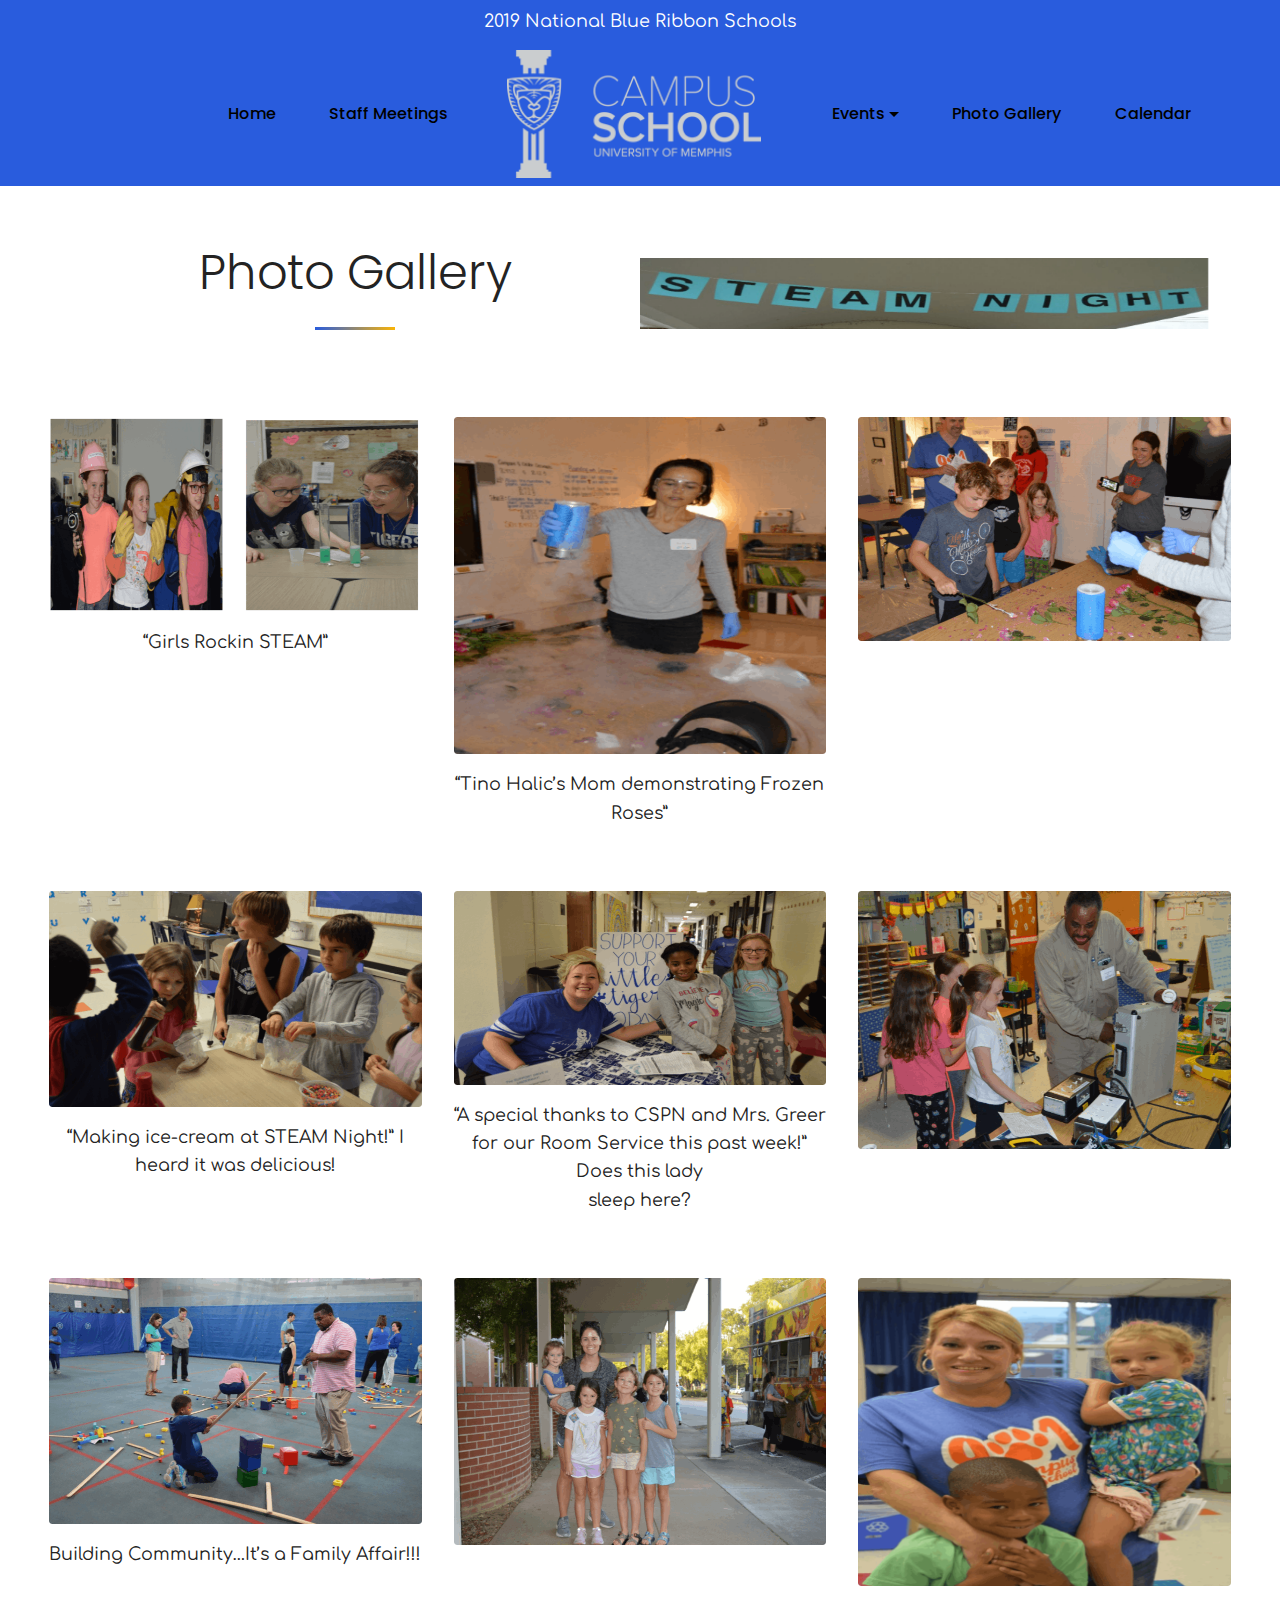
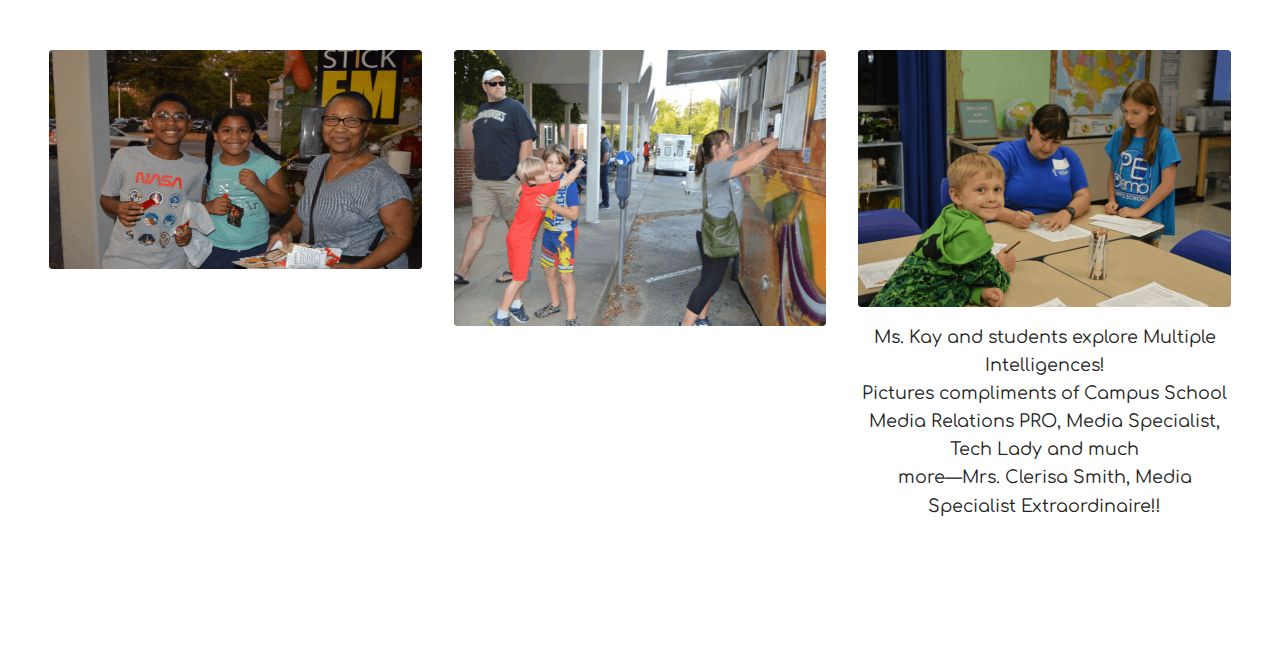
==== CampusSchoolPhotos.html @ d89dff3d "create github pages" ====
<!DOCTYPE html>
<html>
<head>
  
  <meta charset="UTF-8">
  <meta http-equiv="X-UA-Compatible" content="IE=edge">
  
  <meta name="viewport" content="width=device-width, initial-scale=1, minimum-scale=1">
  <link rel="shortcut icon" href="assets/images/campuslogo3-250x126.png" type="image/x-icon">
  <meta name="description" content="">
  
  <title>CampusSchool Photo Gallery</title>
  <link rel="stylesheet" href="assets/bootstrap/css/bootstrap.min.css">
  <link rel="stylesheet" href="assets/bootstrap/css/bootstrap-grid.min.css">
  <link rel="stylesheet" href="assets/bootstrap/css/bootstrap-reboot.min.css">
  <link rel="stylesheet" href="assets/dropdown/css/style.css">
  <link rel="stylesheet" href="assets/theme/css/style.css">
  <link rel="stylesheet" href="assets/formoid/recaptcha.css">
  <link rel="stylesheet" href="assets/mobirise/css/mbr-additional.css" type="text/css">
  
  
  

</head>
<body>
  <section class="menu popup-btn-cards cid-rDCFgI2WY5" once="menu" id="menu2-u">

    
    

    <nav class="navbar navbar-dropdown navbar-fixed-top navbar-expand-lg">
        <div class="mbr-overlay" style="opacity: 1;"></div>

      <a class="full-link" href="https://www.memphis.edu/campusschool/">
        <div class="menu-top card-wrapper mbr-fonts-style mbr-white display-7">2019 National Blue Ribbon Schools</div>
      </a>
      <div class="collapse navbar-collapse" id="navbarSupportedContent">
            
        <div class="left-menu">
          <ul class="navbar-nav nav-dropdown" data-app-modern-menu="true"><li class="nav-item">
                  <a class="nav-link link text-black display-4" href="#">
                      Home</a>
              </li>
              <li class="nav-item">
                  <a class="nav-link link text-black display-4" href="#">Staff Meetings</a>
              </li></ul>
        </div>

        <div class="brand-container">
          <div class="navbar-brand">
              <span class="navbar-logo">
                  <a href="#">
                      <img src="assets/images/campuslogo3-250x126.png" alt="" title="" style="height: 8rem;">
                  </a>
              </span>
              
          </div>
        </div>

        <div class="right-menu">
          <ul class="navbar-nav nav-dropdown" data-app-modern-menu="true"><li class="nav-item dropdown">
                <a class="nav-link link text-black dropdown-toggle display-4" href="https://www.memphis.edu/campusschool/events/index.php" target="_blank" data-toggle="dropdown-submenu" aria-expanded="false">
                    Events</a><div class="dropdown-menu"><a class="text-black dropdown-item display-4" href="index.html#timeline1-n" target="_blank">Special Guests</a><a class="text-black dropdown-item display-4" href="index.html#timeline1-n" target="_blank">Upcoming Events</a><a class="text-black dropdown-item display-4" href="https://www.memphis.edu/campusschool/events/index.php" target="_blank">Campus School Events</a></div>
            </li><li class="nav-item"><a class="nav-link link text-black display-4" href="page1.html" target="_blank" aria-expanded="false">
                    Photo Gallery</a></li>
            <li class="nav-item">
                <a class="nav-link link text-black display-4" href="https://www.memphis.edu/campusschool/pdfs/19-20academiccalendar.pdf" target="_blank">
                    Calendar</a>
            </li></ul>
        </div>
      </div>

          <button class="navbar-toggler" type="button" data-toggle="collapse" data-target="#navbarSupportedContent" aria-controls="navbarNavAltMarkup" aria-expanded="false" aria-label="Toggle navigation">
            <div class="hamburger">
                <span></span>
                <span></span>
                <span></span>
                <span></span>
            </div>
          </button>
    </nav>
</section>

<section class="mbr-section article content1 cid-rDDawKAlnH" id="content1-v">
    
     

    <div class="container">
        <div class="media-container-row">
            <div class="mbr-text col-12 col-md-8 col-lg-10 mbr-fonts-style display-7">
                <div><br></div>
            </div>
        </div>
    </div>
</section>

<section class="features2 cid-rDDbebXA8a" id="features2-z">

    

    
    <div class="container">
        <div class="row main align-items-center">
            <div class="col-md-6 image-element align-self-center">
                <div class="img-wrap" style="width: 100%; height: 100%;">
                    <img src="assets/images/steam1-765x95.png" alt="" title="">
                </div>
            </div>
            <div class="col-md-6 text-element">
                <div class="text-content">
                    <h2 class="mbr-title pt-2 mbr-fonts-style align-center display-2">
                        Photo Gallery</h2>
                    <div class="underline align-center">
                         <div class="line"></div>
                    </div>
                    <div class="mbr-section-text">
                        
                    </div>
                    
                </div>
            </div>
        </div>
    </div>          
</section>

<section class="mbr-section features13 cid-rDDaBQfXOW" id="features13-w">

    

    

    <div class="container-fluid">
        <div class="row">
            
            <div class="card px-3 py-4 col-12 col-md-6 col-lg-4">
                <div class="card-wrapper">
                    <div class="card-img">
                        <img src="assets/images/campus7-694x363.png" alt="" title="">
                    </div>
                    <div class="card-box">
                        <p class="mbr-text mbr-fonts-style align-center display-7">
                            “Girls Rockin STEAM”
                        </p>
                        
                    </div>
                </div>
            </div>

            <div class="card px-3 py-4 col-12 col-md-6 col-lg-4">
                <div class="card-wrapper">
                    <div class="card-img">
                        <img src="assets/images/campus2-401x363.png" alt="" title="">
                    </div>
                    <div class="card-box">
                        <p class="mbr-text mbr-fonts-style align-center display-7">
                            “Tino Halic’s Mom demonstrating Frozen Roses”
                        </p>
                        
                    </div>
                </div>
            </div>

            <div class="card px-3 py-4 col-12 col-md-6 col-lg-4">
                <div class="card-wrapper">
                    <div class="card-img">
                        <img src="assets/images/campus3-694x416.png" alt="" title="">
                    </div>
                    <div class="card-box">
                        <p class="mbr-text mbr-fonts-style align-center display-7"></p>
                        
                    </div>
                </div>
            </div>

            <div class="card px-3 py-4 col-12 col-md-6 col-lg-4">
                <div class="card-wrapper">
                    <div class="card-img">
                        <img src="assets/images/campus4-694x402.png" alt="" title="">
                    </div>
                    <div class="card-box">
                        <p class="mbr-text mbr-fonts-style align-center display-7">
                            “Making ice-cream at STEAM Night!” I heard it was delicious!

                        </p>
                        
                    </div>
                </div>
            </div>

            <div class="card px-3 py-4 col-12 col-md-6 col-lg-4">
                <div class="card-wrapper">
                    <div class="card-img">
                        <img src="assets/images/campus5-694x362.png" alt="" title="">
                    </div>
                    <div class="card-box">
                        <p class="mbr-text mbr-fonts-style align-center display-7">“A special thanks to CSPN and Mrs. Greer for our Room Service this past week!” Does this lady
<br>sleep here?</p>
                        
                    </div>
                </div>
            </div>

            <div class="card px-3 py-4 col-12 col-md-6 col-lg-4">
                <div class="card-wrapper">
                    <div class="card-img">
                        <img src="assets/images/campus6-627x434.png" alt="" title="">
                    </div>
                    <div class="card-box">
                        <p class="mbr-text mbr-fonts-style align-center display-7"></p>
                        
                    </div>
                </div>
            </div>
        </div>
    </div>
</section>

<section class="mbr-section features13 cid-rDDbTmwikV" id="features13-10">

    

    

    <div class="container-fluid">
        <div class="row">
            
            <div class="card px-3 py-4 col-12 col-md-6 col-lg-4">
                <div class="card-wrapper">
                    <div class="card-img">
                        <img src="assets/images/campus8-740x489.png" alt="" title="">
                    </div>
                    <div class="card-box">
                        <p class="mbr-text mbr-fonts-style align-center display-7">
                            Building Community…It’s a Family Affair!!!
                        </p>
                        
                    </div>
                </div>
            </div>

            <div class="card px-3 py-4 col-12 col-md-6 col-lg-4">
                <div class="card-wrapper">
                    <div class="card-img">
                        <img src="assets/images/campus9-708x508.png" alt="" title="">
                    </div>
                    <div class="card-box">
                        <p class="mbr-text mbr-fonts-style align-center display-7"></p>
                        
                    </div>
                </div>
            </div>

            <div class="card px-3 py-4 col-12 col-md-6 col-lg-4">
                <div class="card-wrapper">
                    <div class="card-img">
                        <img src="assets/images/campus10-752x622.png" alt="" title="">
                    </div>
                    <div class="card-box">
                        <p class="mbr-text mbr-fonts-style align-center display-7"></p>
                        
                    </div>
                </div>
            </div>

            <div class="card px-3 py-4 col-12 col-md-6 col-lg-4">
                <div class="card-wrapper">
                    <div class="card-img">
                        <img src="assets/images/campus11-738x433.png" alt="" title="">
                    </div>
                    <div class="card-box">
                        <p class="mbr-text mbr-fonts-style align-center display-7"></p>
                        
                    </div>
                </div>
            </div>

            <div class="card px-3 py-4 col-12 col-md-6 col-lg-4">
                <div class="card-wrapper">
                    <div class="card-img">
                        <img src="assets/images/campus12-600x444.png" alt="" title="">
                    </div>
                    <div class="card-box">
                        <p class="mbr-text mbr-fonts-style align-center display-7"></p>
                        
                    </div>
                </div>
            </div>

            <div class="card px-3 py-4 col-12 col-md-6 col-lg-4">
                <div class="card-wrapper">
                    <div class="card-img">
                        <img src="assets/images/campus13-724x499.png" alt="" title="">
                    </div>
                    <div class="card-box">
                        <p class="mbr-text mbr-fonts-style align-center display-7">Ms. Kay and students explore Multiple Intelligences!
<br>Pictures compliments of Campus School Media Relations PRO, Media Specialist, Tech Lady and much
<br>more—Mrs. Clerisa Smith, Media Specialist Extraordinaire!!</p>
                        
                    </div>
                </div>
            </div>
        </div>
    </div>
</section>

<section once="footers" class="cid-rDDduerZPr mbr-reveal" id="footer1-12">

    

    

    <div class="container">
        <div class="media-container-row align-center justify-content-center align-items-center">
            <div class="section-text m-2">
                <p class="mbr-text mbr-black mb-0 mbr-fonts-style display-7">© Copyright 2019 Campus School - All Rights Reserved</p>
            </div>
            
        </div>
    </div>
</section>


  <script src="assets/web/assets/jquery/jquery.min.js"></script>
  <script src="assets/popper/popper.min.js"></script>
  <script src="assets/bootstrap/js/bootstrap.min.js"></script>
  <script src="assets/smoothscroll/smooth-scroll.js"></script>
  <script src="assets/dropdown/js/nav-dropdown.js"></script>
  <script src="assets/dropdown/js/navbar-dropdown.js"></script>
  <script src="assets/touchswipe/jquery.touch-swipe.min.js"></script>
  <script src="assets/theme/js/script.js"></script>
  <script src="assets/formoid/formoid.min.js"></script>
  
  

</body>
</html>
---- assets/dropdown/css/style.css ----
.navbar-dropdown {
  left: 0;
  padding: 0;
  position: absolute;
  right: 0;
  top: 0;
  transition: all 0.45s ease;
  z-index: 1030;
  background: #282828; }
  .navbar-dropdown .navbar-logo {
    margin-right: 0.8rem;
    transition: margin 0.3s ease-in-out;
    vertical-align: middle; }
    .navbar-dropdown .navbar-logo img {
      height: 3.125rem;
      transition: all 0.3s ease-in-out; }
    .navbar-dropdown .navbar-logo.mbr-iconfont {
      font-size: 3.125rem;
      line-height: 3.125rem; }
  .navbar-dropdown .navbar-caption {
    font-weight: 700;
    white-space: normal;
    vertical-align: -4px;
    line-height: 3.125rem !important; }
    .navbar-dropdown .navbar-caption, .navbar-dropdown .navbar-caption:hover {
      color: inherit;
      text-decoration: none; }
  .navbar-dropdown .mbr-iconfont + .navbar-caption {
    vertical-align: -1px; }
  .navbar-dropdown.navbar-fixed-top {
    position: fixed; }
  .navbar-dropdown .navbar-brand span {
    vertical-align: -4px; }
  .navbar-dropdown.bg-color.transparent {
    background: none; }
  .navbar-dropdown.navbar-short .navbar-brand {
    padding: 0.625rem 0; }
    .navbar-dropdown.navbar-short .navbar-brand span {
      vertical-align: -1px; }
  .navbar-dropdown.navbar-short .navbar-caption {
    line-height: 2.375rem !important;
    vertical-align: -2px; }
  .navbar-dropdown.navbar-short .navbar-logo {
    margin-right: 0.5rem; }
    .navbar-dropdown.navbar-short .navbar-logo img {
      height: 2.375rem; }
    .navbar-dropdown.navbar-short .navbar-logo.mbr-iconfont {
      font-size: 2.375rem;
      line-height: 2.375rem; }
  .navbar-dropdown.navbar-short .mbr-table-cell {
    height: 3.625rem; }
  .navbar-dropdown .navbar-close {
    left: 0.6875rem;
    position: fixed;
    top: 0.75rem;
    z-index: 1000; }
  .navbar-dropdown .hamburger-icon {
    content: "";
    display: inline-block;
    vertical-align: middle;
    width: 16px;
    -webkit-box-shadow: 0 -6px 0 1px #282828,0 0 0 1px #282828,0 6px 0 1px #282828;
    -moz-box-shadow: 0 -6px 0 1px #282828,0 0 0 1px #282828,0 6px 0 1px #282828;
    box-shadow: 0 -6px 0 1px #282828,0 0 0 1px #282828,0 6px 0 1px #282828; }

.dropdown-menu .dropdown-toggle[data-toggle="dropdown-submenu"]::after {
  border-bottom: 0.35em solid transparent;
  border-left: 0.35em solid;
  border-right: 0;
  border-top: 0.35em solid transparent;
  margin-left: 0.3rem; }

.dropdown-menu .dropdown-item:focus {
  outline: 0; }

.nav-dropdown {
  font-size: 0.75rem;
  font-weight: 500;
  height: auto !important; }
  .nav-dropdown .nav-btn {
    padding-left: 1rem; }
  .nav-dropdown .link {
    margin: .667em 1.667em;
    font-weight: 500;
    padding: 0;
    transition: color .2s ease-in-out; }
    .nav-dropdown .link.dropdown-toggle {
      margin-right: 2.583em; }
      .nav-dropdown .link.dropdown-toggle::after {
        margin-left: .25rem;
        border-top: 0.35em solid;
        border-right: 0.35em solid transparent;
        border-left: 0.35em solid transparent;
        border-bottom: 0; }
      .nav-dropdown .link.dropdown-toggle[aria-expanded="true"] {
        margin: 0;
        padding: 0.667em 3.263em  0.667em 1.667em; }
  .nav-dropdown .link::after,
  .nav-dropdown .dropdown-item::after {
    color: inherit; }
  .nav-dropdown .btn {
    font-size: 0.75rem;
    font-weight: 700;
    letter-spacing: 0;
    margin-bottom: 0;
    padding-left: 1.25rem;
    padding-right: 1.25rem; }
  .nav-dropdown .dropdown-menu {
    border-radius: 0;
    border: 0;
    left: 0;
    margin: 0;
    padding-bottom: 1.25rem;
    padding-top: 1.25rem;
    position: relative; }
  .nav-dropdown .dropdown-submenu {
    margin-left: 0.125rem;
    top: 0; }
  .nav-dropdown .dropdown-item {
    font-size: 0.8125rem;
    font-weight: 500;
    line-height: 2;
    padding: 0.3846em 4.615em 0.3846em 1.5385em;
    position: relative;
    transition: color .2s ease-in-out, background-color .2s ease-in-out; }
    .nav-dropdown .dropdown-item::after {
      margin-top: -0.3077em;
      position: absolute;
      right: 1.1538em;
      top: 50%; }
    .nav-dropdown .dropdown-item:focus, .nav-dropdown .dropdown-item:hover {
      background: none; }

@media (max-width: 767px) {
  .nav-dropdown.navbar-toggleable-sm {
    bottom: 0;
    display: none;
    left: 0;
    overflow-x: hidden;
    position: fixed;
    top: 0;
    transform: translateX(-100%);
    -ms-transform: translateX(-100%);
    -webkit-transform: translateX(-100%);
    width: 18.75rem;
    z-index: 999; } }
.nav-dropdown.navbar-toggleable-xl {
  bottom: 0;
  display: none;
  left: 0;
  overflow-x: hidden;
  position: fixed;
  top: 0;
  transform: translateX(-100%);
  -ms-transform: translateX(-100%);
  -webkit-transform: translateX(-100%);
  width: 18.75rem;
  z-index: 999; }

.nav-dropdown-sm {
  display: block !important;
  overflow-x: hidden;
  overflow: auto;
  padding-top: 3.875rem; }
  .nav-dropdown-sm::after {
    content: "";
    display: block;
    height: 3rem;
    width: 100%; }
  .nav-dropdown-sm.collapse.in ~ .navbar-close {
    display: block !important; }
  .nav-dropdown-sm.collapsing, .nav-dropdown-sm.collapse.in {
    transform: translateX(0);
    -ms-transform: translateX(0);
    -webkit-transform: translateX(0);
    transition: all 0.25s ease-out;
    -webkit-transition: all 0.25s ease-out;
    background: #282828; }
  .nav-dropdown-sm.collapsing[aria-expanded="false"] {
    transform: translateX(-100%);
    -ms-transform: translateX(-100%);
    -webkit-transform: translateX(-100%); }
  .nav-dropdown-sm .nav-item {
    display: block;
    margin-left: 0 !important;
    padding-left: 0; }
  .nav-dropdown-sm .link,
  .nav-dropdown-sm .dropdown-item {
    border-top: 1px dotted rgba(255, 255, 255, 0.1);
    font-size: 0.8125rem;
    line-height: 1.6;
    margin: 0 !important;
    padding: 0.875rem 2.4rem 0.875rem 1.5625rem !important;
    position: relative;
    white-space: normal; }
    .nav-dropdown-sm .link:focus, .nav-dropdown-sm .link:hover,
    .nav-dropdown-sm .dropdown-item:focus,
    .nav-dropdown-sm .dropdown-item:hover {
      background: rgba(0, 0, 0, 0.2) !important;
      color: #c0a375; }
  .nav-dropdown-sm .nav-btn {
    position: relative;
    padding: 1.5625rem 1.5625rem 0 1.5625rem; }
    .nav-dropdown-sm .nav-btn::before {
      border-top: 1px dotted rgba(255, 255, 255, 0.1);
      content: "";
      left: 0;
      position: absolute;
      top: 0;
      width: 100%; }
    .nav-dropdown-sm .nav-btn + .nav-btn {
      padding-top: 0.625rem; }
      .nav-dropdown-sm .nav-btn + .nav-btn::before {
        display: none; }
  .nav-dropdown-sm .btn {
    padding: 0.625rem 0; }
  .nav-dropdown-sm .dropdown-toggle[data-toggle="dropdown-submenu"]::after {
    margin-left: .25rem;
    border-top: 0.35em solid;
    border-right: 0.35em solid transparent;
    border-left: 0.35em solid transparent;
    border-bottom: 0; }
  .nav-dropdown-sm .dropdown-toggle[data-toggle="dropdown-submenu"][aria-expanded="true"]::after {
    border-top: 0;
    border-right: 0.35em solid transparent;
    border-left: 0.35em solid transparent;
    border-bottom: 0.35em solid; }
  .nav-dropdown-sm .dropdown-menu {
    margin: 0;
    padding: 0;
    position: relative;
    top: 0;
    left: 0;
    width: 100%;
    border: 0;
    float: none;
    border-radius: 0;
    background: none; }
  .nav-dropdown-sm .dropdown-submenu {
    left: 100%;
    margin-left: 0.125rem;
    margin-top: -1.25rem;
    top: 0; }

.navbar-toggleable-sm .nav-dropdown .dropdown-menu {
  position: absolute; }

.navbar-toggleable-sm .nav-dropdown .dropdown-submenu {
  left: 100%;
  margin-left: 0.125rem;
  margin-top: -1.25rem;
  top: 0; }

.navbar-toggleable-sm.opened .nav-dropdown .dropdown-menu {
  position: relative; }

.navbar-toggleable-sm.opened .nav-dropdown .dropdown-submenu {
  left: 0;
  margin-left: 00rem;
  margin-top: 0rem;
  top: 0; }

.is-builder .nav-dropdown.collapsing {
  transition: none !important; }

/*# sourceMappingURL=style.css.map */
---- assets/theme/css/style.css ----
/*!
 * Mobirise v4 theme (https://mobirise.com/)
 * Copyright 2017 Mobirise
 */
section {
  background-color: #eeeeee;
}

section,
.container,
.container-fluid {
  position: relative;
  word-wrap: break-word;
}

a.mbr-iconfont:hover {
  text-decoration: none;
}

.article .lead p,
.article .lead ul,
.article .lead ol,
.article .lead pre,
.article .lead blockquote {
  margin-bottom: 0;
}

a {
  font-style: normal;
  font-weight: 400;
  cursor: pointer;
}

a, a:hover {
  text-decoration: none;
}

figure {
  margin-bottom: 0;
}

body {
  color: #232323;
}

h1,
h2,
h3,
h4,
h5,
h6,
.h1,
.h2,
.h3,
.h4,
.h5,
.h6,
.display-1,
.display-2,
.display-3,
.display-4 {
  line-height: 1;
  word-break: break-word;
  word-wrap: break-word;
}

b,
strong {
  font-weight: bold;
}

blockquote {
  padding: 10px 0 10px 20px;
  position: relative;
  border-left: 2px solid;
  border-color: #ff3366;
}

input:-webkit-autofill, input:-webkit-autofill:hover, input:-webkit-autofill:focus, input:-webkit-autofill:active {
  transition-delay: 9999s;
  transition-property: background-color, color;
}

textarea[type="hidden"] {
  display: none;
}

body {
  position: relative;
}

section {
  background-position: 50% 50%;
  background-repeat: no-repeat;
  background-size: cover;
}

section .mbr-background-video,
section .mbr-background-video-preview {
  position: absolute;
  bottom: 0;
  left: 0;
  right: 0;
  top: 0;
}

.hidden {
  visibility: hidden;
}

.mbr-z-index20 {
  z-index: 20;
}

/*! Base colors */
.mbr-white {
  color: #ffffff;
}

.mbr-black {
  color: #000000;
}

.mbr-bg-white {
  background-color: #ffffff;
}

.mbr-bg-black {
  background-color: #000000;
}

/*! Text-aligns */
.align-left {
  text-align: left;
}

.align-center {
  text-align: center;
}

.align-right {
  text-align: right;
}

@media (max-width: 767px) {
  .align-left,
  .align-center,
  .align-right,
  .mbr-section-btn,
  .mbr-section-title {
    text-align: center;
  }
}

/*! Font-weight  */
.mbr-light {
  font-weight: 300;
}

.mbr-regular {
  font-weight: 400;
}

.mbr-semibold {
  font-weight: 500;
}

.mbr-bold {
  font-weight: 700;
}

/*! Media  */
.media-size-item {
  -webkit-flex: 1 1 auto;
  -moz-flex: 1 1 auto;
  -ms-flex: 1 1 auto;
  -o-flex: 1 1 auto;
  flex: 1 1 auto;
}

.media-content {
  -webkit-flex-basis: 100%;
  flex-basis: 100%;
}

.media-container-row {
  display: -ms-flexbox;
  display: -webkit-flex;
  display: flex;
  -webkit-flex-direction: row;
  -ms-flex-direction: row;
  flex-direction: row;
  -webkit-flex-wrap: wrap;
  -ms-flex-wrap: wrap;
  flex-wrap: wrap;
  -webkit-justify-content: center;
  -ms-flex-pack: center;
  justify-content: center;
  -webkit-align-content: center;
  -ms-flex-line-pack: center;
  align-content: center;
  -webkit-align-items: start;
  -ms-flex-align: start;
  align-items: start;
}

.media-container-row .media-size-item {
  width: 400px;
}

.media-container-column {
  display: -ms-flexbox;
  display: -webkit-flex;
  display: flex;
  -webkit-flex-direction: column;
  -ms-flex-direction: column;
  flex-direction: column;
  -webkit-flex-wrap: wrap;
  -ms-flex-wrap: wrap;
  flex-wrap: wrap;
  -webkit-justify-content: center;
  -ms-flex-pack: center;
  justify-content: center;
  -webkit-align-content: center;
  -ms-flex-line-pack: center;
  align-content: center;
  -webkit-align-items: stretch;
  -ms-flex-align: stretch;
  align-items: stretch;
}

.media-container-column > * {
  width: 100%;
}

@media (min-width: 992px) {
  .media-container-row {
    -webkit-flex-wrap: nowrap;
    -ms-flex-wrap: nowrap;
    flex-wrap: nowrap;
  }
}

figure {
  overflow: hidden;
}

figure[mbr-media-size] {
  transition: width 0.1s;
}

.mbr-figure img,
.mbr-figure iframe {
  display: block;
  width: 100%;
}

.card {
  background-color: transparent;
  border: none;
}

.card-img {
  text-align: center;
  -webkit-flex-shrink: 0;
  flex-shrink: 0;
}

.media {
  max-width: 100%;
  margin: 0 auto;
}

.mbr-figure {
  -ms-flex-item-align: center;
  -ms-grid-row-align: center;
  -webkit-align-self: center;
  align-self: center;
}

.media-container > div {
  max-width: 100%;
}

.mbr-figure img,
.card-img img {
  width: 100%;
}

@media (max-width: 991px) {
  .media-size-item {
    width: auto !important;
  }
  .media {
    width: auto;
  }
  .mbr-figure {
    width: 100% !important;
  }
}

/*! Buttons */
.mbr-section-btn {
  margin-left: -.25rem;
  margin-right: -.25rem;
  font-size: 0;
}

nav .mbr-section-btn {
  margin-left: 0rem;
  margin-right: 0rem;
}

/*! Btn icon margin */
.btn .mbr-iconfont,
.btn.btn-sm .mbr-iconfont {
  cursor: pointer;
  margin-right: 0.5rem;
}

.btn.btn-md .mbr-iconfont,
.btn.btn-md .mbr-iconfont {
  margin-right: 0.8rem;
}

.mbr-regular {
  font-weight: 400;
}

.mbr-semibold {
  font-weight: 500;
}

.mbr-bold {
  font-weight: 700;
}

[type="submit"] {
  -webkit-appearance: none;
}

/*! Full-screen */
.mbr-fullscreen .mbr-overlay {
  min-height: 100vh;
}

.mbr-fullscreen {
  display: -webkit-flex;
  display: -moz-flex;
  display: -ms-flex;
  display: -o-flex;
  display: flex;
  -webkit-align-items: center;
  align-items: center;
  min-height: 100vh;
  padding-top: 3rem;
  padding-bottom: 3rem;
}

/*! Map */
.map {
  height: 25rem;
  position: relative;
}

.map iframe {
  width: 100%;
  min-height: 100%;
}

/* Form */
.form-asterisk {
  font-family: initial;
  position: absolute;
  top: -2px;
  font-weight: normal;
}

/*! Scroll to top arrow */
.mbr-arrow-up {
  bottom: 25px;
  right: 90px;
  position: fixed;
  text-align: right;
  z-index: 5000;
  color: #ffffff;
  font-size: 32px;
  -webkit-transform: rotate(180deg);
  transform: rotate(180deg);
}

.mbr-arrow-up a {
  background: rgba(0, 0, 0, 0.2);
  border-radius: 3px;
  color: #fff;
  display: inline-block;
  height: 60px;
  width: 60px;
  outline-style: none !important;
  position: relative;
  text-decoration: none;
  transition: all .3s ease-in-out;
  cursor: pointer;
  text-align: center;
}

.mbr-arrow-up a:hover {
  background-color: rgba(0, 0, 0, 0.4);
}

.mbr-arrow-up a i {
  line-height: 60px;
}

.mbr-arrow-up-icon {
  display: block;
  color: #fff;
}

.mbr-arrow-up-icon::before {
  content: "\203a";
  display: inline-block;
  font-family: serif;
  font-size: 32px;
  line-height: 1;
  font-style: normal;
  position: relative;
  top: 6px;
  left: -4px;
  -webkit-transform: rotate(-90deg);
  transform: rotate(-90deg);
}

/*! Arrow Down */
.mbr-arrow {
  position: absolute;
  bottom: 45px;
  left: 50%;
  width: 60px;
  height: 60px;
  cursor: pointer;
  background-color: rgba(80, 80, 80, 0.5);
  border-radius: 50%;
  -webkit-transform: translateX(-50%);
  transform: translateX(-50%);
}

.mbr-arrow > a {
  display: inline-block;
  text-decoration: none;
  outline-style: none;
  -webkit-animation: arrowdown 1.7s ease-in-out infinite;
  animation: arrowdown 1.7s ease-in-out infinite;
}

.mbr-arrow > a > i {
  position: absolute;
  top: -2px;
  left: 15px;
  font-size: 2rem;
}

@keyframes arrowdown {
  0% {
    -webkit-transform: translateY(0px);
    transform: translateY(0px);
  }
  50% {
    transform: translateY(-5px);
    -webkit-transform: translateY(-5px);
  }
  100% {
    transform: translateY(0px);
    -webkit-transform: translateY(0px);
  }
}

@-webkit-keyframes arrowdown {
  0% {
    transform: translateY(0px);
    -webkit-transform: translateY(0px);
  }
  50% {
    -webkit-transform: translateY(-5px);
    transform: translateY(-5px);
  }
  100% {
    -webkit-transform: translateY(0px);
    transform: translateY(0px);
  }
}

@media (max-width: 500px) {
  .mbr-arrow-up {
    left: 50%;
    right: auto;
    -webkit-transform: translateX(-50%) rotate(180deg);
    transform: translateX(-50%) rotate(180deg);
  }
}

/*Gradients animation*/
@keyframes gradient-animation {
  from {
    background-position: 0% 100%;
    animation-timing-function: ease-in-out;
  }
  to {
    background-position: 100% 0%;
    animation-timing-function: ease-in-out;
  }
}

@-webkit-keyframes gradient-animation {
  from {
    background-position: 0% 100%;
    animation-timing-function: ease-in-out;
  }
  to {
    background-position: 100% 0%;
    animation-timing-function: ease-in-out;
  }
}

.bg-gradient {
  background-size: 200% 200%;
  -webkit-animation: gradient-animation 5s infinite alternate;
  animation: gradient-animation 5s infinite alternate;
}

.menu .navbar-brand {
  display: -webkit-flex;
}

.menu .navbar-brand span {
  display: -webkit-flex;
  display: flex;
}

.menu .navbar-brand .navbar-caption-wrap {
  display: -webkit-flex;
}

.menu .navbar-brand .navbar-logo img {
  display: -webkit-flex;
}

@media (max-width: 991px) {
  .menu .navbar-collapse {
    max-height: 95vh;
  }
  .menu .navbar-collapse.show {
    overflow: auto;
  }
}

@media (max-width: 767px) {
  .menu .navbar-collapse {
    max-height: 60vh;
  }
}

@media (min-width: 768px) and (max-width: 991px) {
  .menu .navbar-toggleable-sm .navbar-nav {
    display: -webkit-box;
    display: -webkit-flex;
    display: -ms-flexbox;
  }
}

@media (min-width: 992px) {
  .menu .navbar-nav.nav-dropdown {
    display: -webkit-flex;
  }
  .menu .navbar-toggleable-sm .navbar-collapse {
    display: -webkit-flex !important;
  }
  .menu .collapsed .navbar-collapse {
    max-height: 95vh;
  }
  .menu .collapsed .navbar-collapse.show {
    overflow: auto;
  }
}

.navbar {
  display: -webkit-flex;
  -webkit-flex-wrap: wrap;
  -webkit-align-items: center;
  -webkit-justify-content: space-between;
}

.navbar-collapse {
  -webkit-flex-basis: 100%;
  -webkit-flex-grow: 1;
  -webkit-align-items: center;
}

.nav-dropdown .link {
  padding: .667em 1.667em !important;
  margin: 0 !important;
}

.row {
  display: -webkit-flex;
  -webkit-flex-wrap: wrap;
}

.justify-content-center {
  -webkit-justify-content: center;
}

.card-wrapper {
  -webkit-flex: 1 1 auto;
  flex: 1 1 auto;
}

.carousel-control {
  display: -webkit-flex;
  -webkit-align-items: center;
  -webkit-justify-content: center;
}

.carousel-control-prev,
.carousel-control-next {
  display: -webkit-flex;
  -webkit-align-items: center;
  -webkit-justify-content: center;
}

@media (max-width: 576px) {
  .col-xs-3 {
    -webkit-box-flex: 0;
    -ms-flex: 0 0 25%;
    flex: 0 0 25%;
    max-width: 25%;
    padding-left: 0;
    padding-right: 0;
  }
}

.form-group:focus {
  outline: none;
}

.jq-selectbox__select {
  padding: 18px 25px;
  position: absolute;
  top: 0;
  left: 0;
  width: 100%;
  display: flex;
  align-items: center;
  height: 100%;
}

.jq-selectbox__dropdown {
  position: absolute;
  top: 100% !important;
  left: 0 !important;
  width: 100% !important;
}

.jq-selectbox__trigger-arrow {
  transform: translateY(-50%);
}

.jq-selectbox li {
  padding: 9px 25px;
}

.jq-selectbox__dropdown {
  border-radius: 22px;
  padding: 1rem;
}

input[type="range"] {
  padding-left: 0 !important;
  padding-right: 0 !important;
}

.modal-dialog,
.modal-content {
  height: 100%;
}

.modal-dialog .carousel-inner {
  height: 100%;
  height: -webkit-fill-available;
  height: fill-available;
}

.carousel-item {
  text-align: center;
}

.carousel-item img {
  margin: auto;
}

body {
  font-style: normal;
  line-height: 1.5;
}

.mbr-section-title {
  font-style: normal;
  line-height: 1.2;
}

.mbr-section-subtitle {
  line-height: 1.3;
}

.mbr-text {
  font-style: normal;
  line-height: 1.6;
}

.btn {
  font-weight: 500;
  border-width: 2px;
  font-style: normal;
  letter-spacing: 1px;
  margin: .4rem .8rem;
  white-space: normal;
  transition-property: background-color, color, border-color, box-shadow;
  transition-duration: .3s, .3s, .3s, 2s;
  transition-timing-function: ease-in-out;
  display: -webkit-inline-flex;
  display: inline-flex;
  -webkit-align-items: center;
  align-items: center;
  -webkit-justify-content: center;
  justify-content: center;
  word-break: break-word;
}

.btn-sm {
  border: 1px solid;
  font-weight: 500;
  letter-spacing: 1px;
  -webkit-transition: all .3s ease-in-out;
  -moz-transition: all .3s ease-in-out;
  transition: all .3s ease-in-out;
}

.btn-md {
  font-weight: 500;
  letter-spacing: 1px;
  margin: .4rem .8rem !important;
  -webkit-transition: all .3s ease-in-out;
  -moz-transition: all .3s ease-in-out;
  transition: all .3s ease-in-out;
}

.btn-lg {
  font-weight: 500;
  letter-spacing: 1px;
  margin: .4rem .8rem !important;
  -webkit-transition: all .3s ease-in-out;
  -moz-transition: all .3s ease-in-out;
  transition: all .3s ease-in-out;
}

.btn-form {
  margin: 0;
  border-radius: 0;
}

.btn-form:hover {
  cursor: pointer;
}

#scrollToTop a i:before {
  content: '';
  position: absolute;
  height: 40%;
  top: 25%;
  background: #fff;
  width: 2px;
  left: calc(50% - 1px);
}

#scrollToTop a i:after {
  content: '';
  position: absolute;
  display: block;
  border-top: 2px solid #fff;
  border-right: 2px solid #fff;
  width: 40%;
  height: 40%;
  left: 30%;
  bottom: 30%;
  -webkit-transform: rotate(135deg);
  transform: rotate(135deg);
}

/* Others*/
.note-check a[data-value=Rubik] {
  font-style: normal;
}

.mbr-arrow a {
  color: #ffffff;
}

@media (max-width: 767px) {
  .mbr-arrow {
    display: none;
  }
}

.form-control-label {
  position: relative;
  cursor: pointer;
  margin-bottom: .357em;
  padding: 0;
}

.alert {
  color: #ffffff;
  border-radius: 0;
  border: 0;
  font-size: .875rem;
  line-height: 1.5;
  margin-bottom: 1.875rem;
  padding: 1.25rem;
  position: relative;
}

.alert.alert-form::after {
  background-color: inherit;
  bottom: -7px;
  content: "";
  display: block;
  height: 14px;
  left: 50%;
  margin-left: -7px;
  position: absolute;
  -webkit-transform: rotate(45deg);
  transform: rotate(45deg);
  width: 14px;
}

.form-control {
  box-shadow: none;
  color: #565656;
  background-color: #efefef;
  border-radius: 22px;
  padding: 18px 25px;
  line-height: 1.43;
  min-height: 3.5em;
}

.form-control, .form-control:focus {
  border: 1px solid #e8e8e8;
}

.form-active .form-control:invalid {
  border-color: red;
}

.mbr-overlay {
  background-color: #000;
  bottom: 0;
  left: 0;
  opacity: .5;
  position: absolute;
  right: 0;
  top: 0;
  z-index: 0;
}

blockquote {
  font-style: italic;
  padding: 10px 0 10px 20px;
  font-size: 1.09rem;
  position: relative;
  border-width: 3px;
}

ul,
ol,
pre,
blockquote {
  margin-bottom: 2.3125rem;
}

pre {
  background: #f4f4f4;
  padding: 10px 24px;
  white-space: pre-wrap;
}

.inactive {
  -webkit-user-select: none;
  -moz-user-select: none;
  -ms-user-select: none;
  user-select: none;
  pointer-events: none;
  -webkit-user-drag: none;
  user-drag: none;
}

.mbr-section__comments .row {
  -webkit-justify-content: center;
  justify-content: center;
}

@media (max-width: 767px) {
  .btn {
    font-size: .75rem !important;
  }
  .btn .mbr-iconfont {
    font-size: 1rem !important;
  }
}

.note-air-layout .dropup .dropdown-menu,
.note-air-layout .navbar-fixed-bottom .dropdown .dropdown-menu {
  bottom: initial !important;
}

html,
body {
  height: auto;
  min-height: 100vh;
}

.dropup .dropdown-toggle::after {
  display: none;
}
---- assets/formoid/recaptcha.css ----
.grecaptcha-badge{
	visibility: collapse !important;  
}
---- assets/mobirise/css/mbr-additional.css ----
@import url(https://fonts.googleapis.com/css?family=Poppins:300,400,500,600,700);
@import url(https://fonts.googleapis.com/css?family=Comfortaa:300,400,700);





body {
  font-family: Poppins;
}
.display-1 {
  font-family: 'Poppins', sans-serif;
  font-size: 4.5rem;
}
.display-2 {
  font-family: 'Poppins', sans-serif;
  font-size: 3rem;
}
.display-4 {
  font-family: 'Poppins', sans-serif;
  font-size: 1rem;
}
.display-5 {
  font-family: 'Comfortaa', sans-serif;
  font-size: 1.5rem;
}
.display-7 {
  font-family: 'Comfortaa', sans-serif;
  font-size: 1.1rem;
}
/* ---- Fluid typography for mobile devices ---- */
/* 1.4 - font scale ratio ( bootstrap == 1.42857 ) */
/* 100vw - current viewport width */
/* (48 - 20)  48 == 48rem == 768px, 20 == 20rem == 320px(minimal supported viewport) */
/* 0.65 - min scale variable, may vary */
@media (max-width: 768px) {
  .display-1 {
    font-size: 3.6rem;
    font-size: calc( 2.225rem + (4.5 - 2.225) * ((100vw - 20rem) / (48 - 20)));
    line-height: calc( 1.4 * (2.225rem + (4.5 - 2.225) * ((100vw - 20rem) / (48 - 20))));
  }
  .display-2 {
    font-size: 2.4rem;
    font-size: calc( 1.7rem + (3 - 1.7) * ((100vw - 20rem) / (48 - 20)));
    line-height: calc( 1.4 * (1.7rem + (3 - 1.7) * ((100vw - 20rem) / (48 - 20))));
  }
  .display-4 {
    font-size: 0.8rem;
    font-size: calc( 1rem + (1 - 1) * ((100vw - 20rem) / (48 - 20)));
    line-height: calc( 1.4 * (1rem + (1 - 1) * ((100vw - 20rem) / (48 - 20))));
  }
  .display-5 {
    font-size: 1.2rem;
    font-size: calc( 1.175rem + (1.5 - 1.175) * ((100vw - 20rem) / (48 - 20)));
    line-height: calc( 1.4 * (1.175rem + (1.5 - 1.175) * ((100vw - 20rem) / (48 - 20))));
  }
}
/* Buttons */
.btn {
  padding: 1rem 2rem;
  border-radius: 3px;
}
.btn-sm {
  padding: 0.8rem 1.5rem;
  border-radius: 3px;
}
.btn-md {
  padding: 1rem 2rem;
  border-radius: 3px;
}
.btn-lg {
  padding: 1.2rem 3.2rem;
  border-radius: 3px;
}
.bg-primary {
  background-color: #295cdd !important;
}
.bg-success {
  background-color: #465052 !important;
}
.bg-info {
  background-color: #295cdd !important;
}
.bg-warning {
  background-color: #000000 !important;
}
.bg-danger {
  background-color: #c1c1c1 !important;
}
.btn-primary {
  -webkit-transform: perspective(1px) translateZ(0);
  transform: perspective(1px) translateZ(0);
  position: relative;
  overflow: hidden;
}
.btn-primary:before {
  content: "";
  position: absolute;
  z-index: -1;
  height: 2rem;
  width: 2rem;
  top: calc(50% - 1rem);
  left: calc(50% - 1rem);
  -webkit-transform: scale(0);
  transform: scale(0);
  transition-duration: 0.5s;
  transition-timing-function: ease-out;
  background-color: #1940a0;
  border-color: #1940a0;
  border-radius: 100px;
}
.btn-primary,
.btn-primary:active,
.btn-primary.active {
  background-color: #295cdd !important;
  border-color: #295cdd !important;
  color: #ffffff !important;
}
.btn-primary:hover,
.btn-primary:focus,
.btn-primary.focus {
  color: #ffffff !important;
  background-color: #1940a0 !important;
  border-color: #1940a0 !important;
}
.btn-primary:hover:before,
.btn-primary:focus:before,
.btn-primary.focus:before {
  -webkit-transform: scale(10);
  transform: scale(10);
}
.btn-primary.disabled,
.btn-primary:disabled {
  color: #ffffff !important;
  background-color: #1940a0 !important;
  border-color: #1940a0 !important;
}
.btn-secondary {
  -webkit-transform: perspective(1px) translateZ(0);
  transform: perspective(1px) translateZ(0);
  position: relative;
  overflow: hidden;
}
.btn-secondary:before {
  content: "";
  position: absolute;
  z-index: -1;
  height: 2rem;
  width: 2rem;
  top: calc(50% - 1rem);
  left: calc(50% - 1rem);
  -webkit-transform: scale(0);
  transform: scale(0);
  transition-duration: 0.5s;
  transition-timing-function: ease-out;
  background-color: #b07e04;
  border-color: #b07e04;
  border-radius: 100px;
}
.btn-secondary,
.btn-secondary:active,
.btn-secondary.active {
  background-color: #fab406 !important;
  border-color: #fab406 !important;
  color: #ffffff !important;
}
.btn-secondary:hover,
.btn-secondary:focus,
.btn-secondary.focus {
  color: #ffffff !important;
  background-color: #b07e04 !important;
  border-color: #b07e04 !important;
}
.btn-secondary:hover:before,
.btn-secondary:focus:before,
.btn-secondary.focus:before {
  -webkit-transform: scale(10);
  transform: scale(10);
}
.btn-secondary.disabled,
.btn-secondary:disabled {
  color: #ffffff !important;
  background-color: #b07e04 !important;
  border-color: #b07e04 !important;
}
.btn-info {
  -webkit-transform: perspective(1px) translateZ(0);
  transform: perspective(1px) translateZ(0);
  position: relative;
  overflow: hidden;
}
.btn-info:before {
  content: "";
  position: absolute;
  z-index: -1;
  height: 2rem;
  width: 2rem;
  top: calc(50% - 1rem);
  left: calc(50% - 1rem);
  -webkit-transform: scale(0);
  transform: scale(0);
  transition-duration: 0.5s;
  transition-timing-function: ease-out;
  background-color: #1940a0;
  border-color: #1940a0;
  border-radius: 100px;
}
.btn-info,
.btn-info:active,
.btn-info.active {
  background-color: #295cdd !important;
  border-color: #295cdd !important;
  color: #ffffff !important;
}
.btn-info:hover,
.btn-info:focus,
.btn-info.focus {
  color: #ffffff !important;
  background-color: #1940a0 !important;
  border-color: #1940a0 !important;
}
.btn-info:hover:before,
.btn-info:focus:before,
.btn-info.focus:before {
  -webkit-transform: scale(10);
  transform: scale(10);
}
.btn-info.disabled,
.btn-info:disabled {
  color: #ffffff !important;
  background-color: #1940a0 !important;
  border-color: #1940a0 !important;
}
.btn-success {
  -webkit-transform: perspective(1px) translateZ(0);
  transform: perspective(1px) translateZ(0);
  position: relative;
  overflow: hidden;
}
.btn-success:before {
  content: "";
  position: absolute;
  z-index: -1;
  height: 2rem;
  width: 2rem;
  top: calc(50% - 1rem);
  left: calc(50% - 1rem);
  -webkit-transform: scale(0);
  transform: scale(0);
  transition-duration: 0.5s;
  transition-timing-function: ease-out;
  background-color: #232829;
  border-color: #232829;
  border-radius: 100px;
}
.btn-success,
.btn-success:active,
.btn-success.active {
  background-color: #465052 !important;
  border-color: #465052 !important;
  color: #ffffff !important;
}
.btn-success:hover,
.btn-success:focus,
.btn-success.focus {
  color: #ffffff !important;
  background-color: #232829 !important;
  border-color: #232829 !important;
}
.btn-success:hover:before,
.btn-success:focus:before,
.btn-success.focus:before {
  -webkit-transform: scale(10);
  transform: scale(10);
}
.btn-success.disabled,
.btn-success:disabled {
  color: #ffffff !important;
  background-color: #232829 !important;
  border-color: #232829 !important;
}
.btn-warning {
  -webkit-transform: perspective(1px) translateZ(0);
  transform: perspective(1px) translateZ(0);
  position: relative;
  overflow: hidden;
}
.btn-warning:before {
  content: "";
  position: absolute;
  z-index: -1;
  height: 2rem;
  width: 2rem;
  top: calc(50% - 1rem);
  left: calc(50% - 1rem);
  -webkit-transform: scale(0);
  transform: scale(0);
  transition-duration: 0.5s;
  transition-timing-function: ease-out;
  background-color: #000000;
  border-color: #000000;
  border-radius: 100px;
}
.btn-warning,
.btn-warning:active,
.btn-warning.active {
  background-color: #000000 !important;
  border-color: #000000 !important;
  color: #ffffff !important;
}
.btn-warning:hover,
.btn-warning:focus,
.btn-warning.focus {
  color: #ffffff !important;
  background-color: #000000 !important;
  border-color: #000000 !important;
}
.btn-warning:hover:before,
.btn-warning:focus:before,
.btn-warning.focus:before {
  -webkit-transform: scale(10);
  transform: scale(10);
}
.btn-warning.disabled,
.btn-warning:disabled {
  color: #ffffff !important;
  background-color: #000000 !important;
  border-color: #000000 !important;
}
.btn-danger {
  -webkit-transform: perspective(1px) translateZ(0);
  transform: perspective(1px) translateZ(0);
  position: relative;
  overflow: hidden;
}
.btn-danger:before {
  content: "";
  position: absolute;
  z-index: -1;
  height: 2rem;
  width: 2rem;
  top: calc(50% - 1rem);
  left: calc(50% - 1rem);
  -webkit-transform: scale(0);
  transform: scale(0);
  transition-duration: 0.5s;
  transition-timing-function: ease-out;
  background-color: #9b9b9b;
  border-color: #9b9b9b;
  border-radius: 100px;
}
.btn-danger,
.btn-danger:active,
.btn-danger.active {
  background-color: #c1c1c1 !important;
  border-color: #c1c1c1 !important;
  color: #ffffff !important;
}
.btn-danger:hover,
.btn-danger:focus,
.btn-danger.focus {
  color: #ffffff !important;
  background-color: #9b9b9b !important;
  border-color: #9b9b9b !important;
}
.btn-danger:hover:before,
.btn-danger:focus:before,
.btn-danger.focus:before {
  -webkit-transform: scale(10);
  transform: scale(10);
}
.btn-danger.disabled,
.btn-danger:disabled {
  color: #ffffff !important;
  background-color: #9b9b9b !important;
  border-color: #9b9b9b !important;
}
.btn-black {
  -webkit-transform: perspective(1px) translateZ(0);
  transform: perspective(1px) translateZ(0);
  position: relative;
  overflow: hidden;
}
.btn-black:before {
  content: "";
  position: absolute;
  z-index: -1;
  height: 2rem;
  width: 2rem;
  top: calc(50% - 1rem);
  left: calc(50% - 1rem);
  -webkit-transform: scale(0);
  transform: scale(0);
  transition-duration: 0.5s;
  transition-timing-function: ease-out;
  background-color: #0d0d0d;
  border-color: #0d0d0d;
  border-radius: 100px;
}
.btn-black,
.btn-black:active,
.btn-black.active {
  background-color: #333333 !important;
  border-color: #333333 !important;
  color: #ffffff !important;
}
.btn-black:hover,
.btn-black:focus,
.btn-black.focus {
  color: #ffffff !important;
  background-color: #0d0d0d !important;
  border-color: #0d0d0d !important;
}
.btn-black:hover:before,
.btn-black:focus:before,
.btn-black.focus:before {
  -webkit-transform: scale(10);
  transform: scale(10);
}
.btn-black.disabled,
.btn-black:disabled {
  color: #ffffff !important;
  background-color: #0d0d0d !important;
  border-color: #0d0d0d !important;
}
.btn-white {
  -webkit-transform: perspective(1px) translateZ(0);
  transform: perspective(1px) translateZ(0);
  position: relative;
  overflow: hidden;
}
.btn-white:before {
  content: "";
  position: absolute;
  z-index: -1;
  height: 2rem;
  width: 2rem;
  top: calc(50% - 1rem);
  left: calc(50% - 1rem);
  -webkit-transform: scale(0);
  transform: scale(0);
  transition-duration: 0.5s;
  transition-timing-function: ease-out;
  background-color: #d9d9d9;
  border-color: #d9d9d9;
  border-radius: 100px;
}
.btn-white,
.btn-white:active,
.btn-white.active {
  background-color: #ffffff !important;
  border-color: #ffffff !important;
  color: #808080 !important;
}
.btn-white:hover,
.btn-white:focus,
.btn-white.focus {
  color: #808080 !important;
  background-color: #d9d9d9 !important;
  border-color: #d9d9d9 !important;
}
.btn-white:hover:before,
.btn-white:focus:before,
.btn-white.focus:before {
  -webkit-transform: scale(10);
  transform: scale(10);
}
.btn-white.disabled,
.btn-white:disabled {
  color: #808080 !important;
  background-color: #d9d9d9 !important;
  border-color: #d9d9d9 !important;
}
.btn-white,
.btn-white:active,
.btn-white.active {
  color: #333333 !important;
}
.btn-white:hover,
.btn-white:focus,
.btn-white.focus {
  color: #333333 !important;
}
.btn-white.disabled,
.btn-white:disabled {
  color: #333333 !important;
}
.btn-primary-outline {
  -webkit-transform: perspective(1px) translateZ(0);
  transform: perspective(1px) translateZ(0);
  position: relative;
  overflow: hidden;
}
.btn-primary-outline:before {
  content: "";
  position: absolute;
  z-index: -1;
  height: 2rem;
  width: 2rem;
  top: calc(50% - 1rem);
  left: calc(50% - 1rem);
  -webkit-transform: scale(0);
  transform: scale(0);
  transition-duration: 0.5s;
  transition-timing-function: ease-out;
  background-color: #295cdd;
  border-color: #295cdd;
  border-radius: 100px;
}
.btn-primary-outline,
.btn-primary-outline:active,
.btn-primary-outline.active {
  background: none;
  border-color: #16378a;
  color: #16378a !important;
}
.btn-primary-outline:hover,
.btn-primary-outline:focus,
.btn-primary-outline.focus {
  color: #ffffff !important;
  background-color: #295cdd;
  border-color: #295cdd;
}
.btn-primary-outline:hover:before,
.btn-primary-outline:focus:before,
.btn-primary-outline.focus:before {
  -webkit-transform: scale(10);
  transform: scale(10);
}
.btn-primary-outline.disabled,
.btn-primary-outline:disabled {
  color: #ffffff !important;
  background-color: #295cdd !important;
  border-color: #295cdd !important;
}
.btn-secondary-outline {
  -webkit-transform: perspective(1px) translateZ(0);
  transform: perspective(1px) translateZ(0);
  position: relative;
  overflow: hidden;
}
.btn-secondary-outline:before {
  content: "";
  position: absolute;
  z-index: -1;
  height: 2rem;
  width: 2rem;
  top: calc(50% - 1rem);
  left: calc(50% - 1rem);
  -webkit-transform: scale(0);
  transform: scale(0);
  transition-duration: 0.5s;
  transition-timing-function: ease-out;
  background-color: #fab406;
  border-color: #fab406;
  border-radius: 100px;
}
.btn-secondary-outline,
.btn-secondary-outline:active,
.btn-secondary-outline.active {
  background: none;
  border-color: #976d03;
  color: #976d03 !important;
}
.btn-secondary-outline:hover,
.btn-secondary-outline:focus,
.btn-secondary-outline.focus {
  color: #ffffff !important;
  background-color: #fab406;
  border-color: #fab406;
}
.btn-secondary-outline:hover:before,
.btn-secondary-outline:focus:before,
.btn-secondary-outline.focus:before {
  -webkit-transform: scale(10);
  transform: scale(10);
}
.btn-secondary-outline.disabled,
.btn-secondary-outline:disabled {
  color: #ffffff !important;
  background-color: #fab406 !important;
  border-color: #fab406 !important;
}
.btn-info-outline {
  -webkit-transform: perspective(1px) translateZ(0);
  transform: perspective(1px) translateZ(0);
  position: relative;
  overflow: hidden;
}
.btn-info-outline:before {
  content: "";
  position: absolute;
  z-index: -1;
  height: 2rem;
  width: 2rem;
  top: calc(50% - 1rem);
  left: calc(50% - 1rem);
  -webkit-transform: scale(0);
  transform: scale(0);
  transition-duration: 0.5s;
  transition-timing-function: ease-out;
  background-color: #295cdd;
  border-color: #295cdd;
  border-radius: 100px;
}
.btn-info-outline,
.btn-info-outline:active,
.btn-info-outline.active {
  background: none;
  border-color: #16378a;
  color: #16378a !important;
}
.btn-info-outline:hover,
.btn-info-outline:focus,
.btn-info-outline.focus {
  color: #ffffff !important;
  background-color: #295cdd;
  border-color: #295cdd;
}
.btn-info-outline:hover:before,
.btn-info-outline:focus:before,
.btn-info-outline.focus:before {
  -webkit-transform: scale(10);
  transform: scale(10);
}
.btn-info-outline.disabled,
.btn-info-outline:disabled {
  color: #ffffff !important;
  background-color: #295cdd !important;
  border-color: #295cdd !important;
}
.btn-success-outline {
  -webkit-transform: perspective(1px) translateZ(0);
  transform: perspective(1px) translateZ(0);
  position: relative;
  overflow: hidden;
}
.btn-success-outline:before {
  content: "";
  position: absolute;
  z-index: -1;
  height: 2rem;
  width: 2rem;
  top: calc(50% - 1rem);
  left: calc(50% - 1rem);
  -webkit-transform: scale(0);
  transform: scale(0);
  transition-duration: 0.5s;
  transition-timing-function: ease-out;
  background-color: #465052;
  border-color: #465052;
  border-radius: 100px;
}
.btn-success-outline,
.btn-success-outline:active,
.btn-success-outline.active {
  background: none;
  border-color: #171a1b;
  color: #171a1b !important;
}
.btn-success-outline:hover,
.btn-success-outline:focus,
.btn-success-outline.focus {
  color: #ffffff !important;
  background-color: #465052;
  border-color: #465052;
}
.btn-success-outline:hover:before,
.btn-success-outline:focus:before,
.btn-success-outline.focus:before {
  -webkit-transform: scale(10);
  transform: scale(10);
}
.btn-success-outline.disabled,
.btn-success-outline:disabled {
  color: #ffffff !important;
  background-color: #465052 !important;
  border-color: #465052 !important;
}
.btn-warning-outline {
  -webkit-transform: perspective(1px) translateZ(0);
  transform: perspective(1px) translateZ(0);
  position: relative;
  overflow: hidden;
}
.btn-warning-outline:before {
  content: "";
  position: absolute;
  z-index: -1;
  height: 2rem;
  width: 2rem;
  top: calc(50% - 1rem);
  left: calc(50% - 1rem);
  -webkit-transform: scale(0);
  transform: scale(0);
  transition-duration: 0.5s;
  transition-timing-function: ease-out;
  background-color: #000000;
  border-color: #000000;
  border-radius: 100px;
}
.btn-warning-outline,
.btn-warning-outline:active,
.btn-warning-outline.active {
  background: none;
  border-color: #000000;
  color: #000000 !important;
}
.btn-warning-outline:hover,
.btn-warning-outline:focus,
.btn-warning-outline.focus {
  color: #ffffff !important;
  background-color: #000000;
  border-color: #000000;
}
.btn-warning-outline:hover:before,
.btn-warning-outline:focus:before,
.btn-warning-outline.focus:before {
  -webkit-transform: scale(10);
  transform: scale(10);
}
.btn-warning-outline.disabled,
.btn-warning-outline:disabled {
  color: #ffffff !important;
  background-color: #000000 !important;
  border-color: #000000 !important;
}
.btn-danger-outline {
  -webkit-transform: perspective(1px) translateZ(0);
  transform: perspective(1px) translateZ(0);
  position: relative;
  overflow: hidden;
}
.btn-danger-outline:before {
  content: "";
  position: absolute;
  z-index: -1;
  height: 2rem;
  width: 2rem;
  top: calc(50% - 1rem);
  left: calc(50% - 1rem);
  -webkit-transform: scale(0);
  transform: scale(0);
  transition-duration: 0.5s;
  transition-timing-function: ease-out;
  background-color: #c1c1c1;
  border-color: #c1c1c1;
  border-radius: 100px;
}
.btn-danger-outline,
.btn-danger-outline:active,
.btn-danger-outline.active {
  background: none;
  border-color: #8e8e8e;
  color: #8e8e8e !important;
}
.btn-danger-outline:hover,
.btn-danger-outline:focus,
.btn-danger-outline.focus {
  color: #ffffff !important;
  background-color: #c1c1c1;
  border-color: #c1c1c1;
}
.btn-danger-outline:hover:before,
.btn-danger-outline:focus:before,
.btn-danger-outline.focus:before {
  -webkit-transform: scale(10);
  transform: scale(10);
}
.btn-danger-outline.disabled,
.btn-danger-outline:disabled {
  color: #ffffff !important;
  background-color: #c1c1c1 !important;
  border-color: #c1c1c1 !important;
}
.btn-black-outline {
  -webkit-transform: perspective(1px) translateZ(0);
  transform: perspective(1px) translateZ(0);
  position: relative;
  overflow: hidden;
}
.btn-black-outline:before {
  content: "";
  position: absolute;
  z-index: -1;
  height: 2rem;
  width: 2rem;
  top: calc(50% - 1rem);
  left: calc(50% - 1rem);
  -webkit-transform: scale(0);
  transform: scale(0);
  transition-duration: 0.5s;
  transition-timing-function: ease-out;
  background-color: #333333;
  border-color: #333333;
  border-radius: 100px;
}
.btn-black-outline,
.btn-black-outline:active,
.btn-black-outline.active {
  background: none;
  border-color: #000000;
  color: #000000 !important;
}
.btn-black-outline:hover,
.btn-black-outline:focus,
.btn-black-outline.focus {
  color: #ffffff !important;
  background-color: #333333;
  border-color: #333333;
}
.btn-black-outline:hover:before,
.btn-black-outline:focus:before,
.btn-black-outline.focus:before {
  -webkit-transform: scale(10);
  transform: scale(10);
}
.btn-black-outline.disabled,
.btn-black-outline:disabled {
  color: #ffffff !important;
  background-color: #333333 !important;
  border-color: #333333 !important;
}
.btn-white-outline {
  -webkit-transform: perspective(1px) translateZ(0);
  transform: perspective(1px) translateZ(0);
  position: relative;
  overflow: hidden;
}
.btn-white-outline:before {
  content: "";
  position: absolute;
  z-index: -1;
  height: 2rem;
  width: 2rem;
  top: calc(50% - 1rem);
  left: calc(50% - 1rem);
  -webkit-transform: scale(0);
  transform: scale(0);
  transition-duration: 0.5s;
  transition-timing-function: ease-out;
  background-color: #ffffff;
  border-color: #ffffff;
  border-radius: 100px;
}
.btn-white-outline,
.btn-white-outline:active,
.btn-white-outline.active {
  background: none;
  border-color: #ffffff;
  color: #ffffff !important;
}
.btn-white-outline:hover,
.btn-white-outline:focus,
.btn-white-outline.focus {
  color: #333333 !important;
  background-color: #ffffff;
  border-color: #ffffff;
}
.btn-white-outline:hover:before,
.btn-white-outline:focus:before,
.btn-white-outline.focus:before {
  -webkit-transform: scale(10);
  transform: scale(10);
}
.text-primary {
  color: #295cdd !important;
}
.text-secondary {
  color: #fab406 !important;
}
.text-success {
  color: #465052 !important;
}
.text-info {
  color: #295cdd !important;
}
.text-warning {
  color: #000000 !important;
}
.text-danger {
  color: #c1c1c1 !important;
}
.text-white {
  color: #ffffff !important;
}
.text-black {
  color: #000000 !important;
}
a.text-primary:hover,
a.text-primary:focus {
  color: #16378a !important;
}
a.text-secondary:hover,
a.text-secondary:focus {
  color: #976d03 !important;
}
a.text-success:hover,
a.text-success:focus {
  color: #171a1b !important;
}
a.text-info:hover,
a.text-info:focus {
  color: #16378a !important;
}
a.text-warning:hover,
a.text-warning:focus {
  color: #000000 !important;
}
a.text-danger:hover,
a.text-danger:focus {
  color: #8e8e8e !important;
}
a.text-white:hover,
a.text-white:focus {
  color: #b3b3b3 !important;
}
a.text-black:hover,
a.text-black:focus {
  color: #4d4d4d !important;
}
.alert-success {
  background-color: #465052;
}
.alert-info {
  background-color: #295cdd;
}
.alert-warning {
  background-color: #000000;
}
.alert-danger {
  background-color: #c1c1c1;
}
.mbr-section-btn a.btn:not(.btn-form) {
  border-radius: 100px;
  transition-property: background-color, color, border-color, box-shadow;
  transition-duration: .3s, .3s, .3s, .8s;
  transition-timing-function: ease-in-out;
}
.mbr-section-btn a.btn:not(.btn-form):hover,
.mbr-section-btn a.btn:not(.btn-form):focus {
  box-shadow: none !important;
}
.mbr-section-btn a.btn:not(.btn-form):hover,
.mbr-section-btn a.btn:not(.btn-form):focus {
  -webkit-box-shadow: 0 10px 40px 0 rgba(0, 0, 0, 0.2) !important;
  box-shadow: 0 10px 40px 0 rgba(0, 0, 0, 0.2) !important;
}
.mbr-gallery-filter li a {
  border-radius: 100px !important;
}
.mbr-gallery-filter li.active .btn {
  background-color: #295cdd;
  border-color: #295cdd;
  color: #ffffff;
}
.mbr-gallery-filter li.active .btn:focus {
  box-shadow: none;
}
.nav-tabs .nav-link {
  border-radius: 100px !important;
}
a,
a:hover {
  color: #295cdd;
}
.mbr-plan-header.bg-primary .mbr-plan-subtitle,
.mbr-plan-header.bg-primary .mbr-plan-price-desc {
  color: #d9e2f9;
}
.mbr-plan-header.bg-success .mbr-plan-subtitle,
.mbr-plan-header.bg-success .mbr-plan-price-desc {
  color: #bac2c4;
}
.mbr-plan-header.bg-info .mbr-plan-subtitle,
.mbr-plan-header.bg-info .mbr-plan-price-desc {
  color: #d9e2f9;
}
.mbr-plan-header.bg-warning .mbr-plan-subtitle,
.mbr-plan-header.bg-warning .mbr-plan-price-desc {
  color: #b3b3b3;
}
.mbr-plan-header.bg-danger .mbr-plan-subtitle,
.mbr-plan-header.bg-danger .mbr-plan-price-desc {
  color: #ffffff;
}
/* Scroll to top button*/
.scrollToTop_wraper {
  display: none;
}
.form-control {
  font-family: 'Comfortaa', sans-serif;
  font-size: 1.1rem;
}
blockquote {
  border-color: #295cdd;
}
/* Forms */
.mbr-form .btn {
  margin: .3rem 0;
}
.mbr-form .input-group-btn a.btn {
  border-radius: 100px !important;
}
.mbr-form .input-group-btn a.btn:hover {
  box-shadow: 0 10px 40px 0 rgba(0, 0, 0, 0.2);
}
.mbr-form .input-group-btn button[type="submit"] {
  border-radius: 100px !important;
  padding: 1rem 2rem;
}
.mbr-form .input-group-btn button[type="submit"]:hover {
  box-shadow: 0 10px 40px 0 rgba(0, 0, 0, 0.2);
}
.special-form {
  border-radius: 100px !important;
}
.jq-selectbox li:hover,
.jq-selectbox li.selected {
  background: #efefef;
  color: #000000;
}
.jq-selectbox li {
  border-radius: 22px;
  background-color: #295cdd;
  border: 1px solid #e8e8e8;
}
.jq-selectbox li:not(:nth-last-child(1)) {
  margin-bottom: 5px;
}
.jq-selectbox .jq-selectbox__trigger-arrow,
.jq-number__spin.minus:after,
.jq-number__spin.plus:after {
  transition: 0.4s;
  border-top-color: currentColor;
  border-bottom-color: currentColor;
}
.jq-number__spin {
  border-radius: 22px;
}
.jq-selectbox:hover .jq-selectbox__trigger-arrow,
.jq-number__spin.minus:hover:after,
.jq-number__spin.plus:hover:after {
  border-top-color: #295cdd;
  border-bottom-color: #295cdd;
}
.xdsoft_datetimepicker .xdsoft_calendar td.xdsoft_default,
.xdsoft_datetimepicker .xdsoft_calendar td.xdsoft_current,
.xdsoft_datetimepicker .xdsoft_timepicker .xdsoft_time_box > div > div.xdsoft_current {
  color: #ffffff !important;
  background-color: #295cdd !important;
  box-shadow: none !important;
}
.xdsoft_datetimepicker .xdsoft_calendar td:hover,
.xdsoft_datetimepicker .xdsoft_timepicker .xdsoft_time_box > div > div:hover {
  color: #000000 !important;
  background: #fab406 !important;
  box-shadow: none !important;
}
.lazy-bg {
  background-image: none !important;
}
.lazy-placeholder:not(section) {
  display: block;
  position: relative;
  padding-bottom: 56.25%;
}
iframe.lazy-placeholder,
.lazy-placeholder:after {
  content: '';
  position: absolute;
  width: 200px;
  height: 200px;
  background: transparent no-repeat center;
  background-size: contain;
  top: 50%;
  left: 50%;
  transform: translateX(-50%) translateY(-50%);
  background-image: url("../../../data:image/svg+xml;charset=UTF-8,%3csvg width='32' height='32' viewBox='0 0 64 64' xmlns='http://www.w3.org/2000/svg' stroke='%23295cdd' %3e%3cg fill='none' fill-rule='evenodd'%3e%3cg transform='translate(16 16)' stroke-width='2'%3e%3ccircle stroke-opacity='.5' cx='16' cy='16' r='16'/%3e%3cpath d='M32 16c0-9.94-8.06-16-16-16'%3e%3canimateTransform attributeName='transform' type='rotate' from='0 16 16' to='360 16 16' dur='1s' repeatCount='indefinite'/%3e%3c/path%3e%3c/g%3e%3c/g%3e%3c/svg%3e");
}
section.lazy-placeholder:after {
  opacity: 0.5;
}
.cid-rDCIt6khz6 {
  padding-top: 60px;
  padding-bottom: 60px;
  background-color: #ffffff;
}
.cid-rDCIt6khz6 .mbr-text,
.cid-rDCIt6khz6 blockquote {
  color: #232323;
}
.cid-rDCLqBEumB {
  padding-top: 45px;
  padding-bottom: 0px;
  background-color: #ffffff;
}
.cid-rDCLqBEumB .container-fluid {
  padding: 0 3rem;
}
.cid-rDCLqBEumB .media-container-column {
  padding: 0 2rem;
}
.cid-rDCLqBEumB .mbr-section-title {
  display: inline-block;
  position: relative;
  color: #295cdd;
}
@media (max-width: 767px) {
  .cid-rDCLqBEumB .container-fluid {
    padding: 0 1rem;
  }
}
.cid-rDCFpQsgLR {
  overflow: hidden !important;
  padding-top: 30px;
  padding-bottom: 30px;
  background-color: #ffffff;
}
.cid-rDCFpQsgLR .container-fluid {
  padding: 0 5rem;
}
.cid-rDCFpQsgLR .animated-element {
  color: #295cdd;
}
.cid-rDCFpQsgLR .img-block {
  -webkit-align-self: center;
  align-self: center;
}
@media (max-width: 1199px) {
  .cid-rDCFpQsgLR .mbr-figure img {
    width: 100%;
  }
}
@media (max-width: 767px) {
  .cid-rDCFpQsgLR .container-fluid {
    padding: 0 1rem;
  }
  .cid-rDCFpQsgLR .mbr-figure {
    margin-top: 1rem;
  }
}
.cid-rDCFpQsgLR .mbr-section-subtitle,
.cid-rDCFpQsgLR .mbr-section-btn {
  color: #000000;
}
.cid-rDCFpQsgLR .mbr-section-title {
  color: #000000;
}
.cid-rDCFeVOw0u {
  overflow-x: hidden !important;
}
.cid-rDCFeVOw0u .container-fluid {
  padding: 0 3rem;
}
.cid-rDCFeVOw0u .scroll-wrapper {
  top: 0;
  width: 100%;
  height: 100%;
  background-position: 100% 0;
  background-size: cover;
  position: absolute;
  background-repeat: repeat;
  z-index: 0;
  -webkit-animation-duration: 60s !important;
  animation-duration: 60s;
  padding-top: 150px;
  padding-bottom: 150px;
  background-image: url("../../../assets/images/largegroup-900x309.jpg");
  -webkit-animation: scroll-wrapper linear infinite;
  -moz-animation: scroll-wrapper linear infinite;
  -o-animation: scroll-wrapper linear infinite;
  animation: scroll-wrapper linear infinite;
  -webkit-transform: translateZ(0);
  transform: translateZ(0);
}
.cid-rDCFeVOw0u .scroll-wrapper.second {
  left: calc(100% - 1px);
  background-position: 0 0;
}
.cid-rDCFeVOw0u .mbr-overlay {
  z-index: 1;
}
.cid-rDCFeVOw0u .block-content {
  z-index: 2;
  padding-top: 150px;
  padding-bottom: 150px;
}
@keyframes scroll-wrapper {
  0% {
    -webkit-transform: translateX(0);
    transform: translateX(0);
  }
  100% {
    -webkit-transform: translateX(-100%);
    transform: translateX(-100%);
  }
}
@-webkit-keyframes scroll-wrapper {
  0% {
    -webkit-transform: translateX(0);
    transform: translateX(0);
  }
  100% {
    -webkit-transform: translateX(-100%);
    transform: translateX(-100%);
  }
}
@-moz-keyframes scroll-wrapper {
  0% {
    -webkit-transform: translateX(0);
    transform: translateX(0);
  }
  100% {
    -webkit-transform: translateX(-100%);
    transform: translateX(-100%);
  }
}
@-o-keyframes scroll-wrapper {
  0% {
    -webkit-transform: translateX(0);
    transform: translateX(0);
  }
  100% {
    -webkit-transform: translateX(-100%);
    transform: translateX(-100%);
  }
}
@media (max-width: 767px) {
  .cid-rDCFeVOw0u .container-fluid {
    padding: 0 1rem;
  }
}
.cid-rDCFeVOw0u .mbr-section-subtitle,
.cid-rDCFeVOw0u .mbr-section-btn {
  color: #ffffff;
  text-align: center;
}
.cid-rDCMVyJLss {
  padding-top: 15px;
  padding-bottom: 0px;
  background-color: #ffffff;
}
.cid-rDCMVyJLss .container-fluid {
  padding: 0 3rem;
}
.cid-rDCMVyJLss .media-container-column {
  padding: 0 2rem;
}
.cid-rDCMVyJLss .mbr-section-title {
  display: inline-block;
  position: relative;
}
@media (max-width: 767px) {
  .cid-rDCMVyJLss .container-fluid {
    padding: 0 1rem;
  }
}
.cid-rDCGKHD1ko {
  padding-top: 15px;
  padding-bottom: 0px;
  background-color: #295cdd;
  background: linear-gradient(90deg, #295cdd, #bbbbbb);
}
.cid-rDCGKHD1ko .mbr-overlay {
  background-color: #5a31fb;
  background: linear-gradient(90deg, #5a31fb, #000000);
}
.cid-rDCO8iCqdc {
  padding-top: 15px;
  padding-bottom: 15px;
  background-color: #ffffff;
}
.cid-rDCO8iCqdc .mbr-text,
.cid-rDCO8iCqdc blockquote {
  color: #232323;
}
.cid-rDCO8iCqdc .mbr-text DIV {
  text-align: center;
}
.cid-rDCQj9DLzH {
  padding-top: 15px;
  padding-bottom: 0px;
  background: #ffffff;
}
.cid-rDCQj9DLzH .underline {
  padding-top: .5rem;
  padding-bottom: .5rem;
}
.cid-rDCQj9DLzH .underline .line {
  width: 5rem;
  height: 3px;
  background: linear-gradient(90deg, #295cdd, #fab406);
  display: inline-block;
}
.cid-rDCQj9DLzH .container-fluid {
  padding: 0 3rem;
}
.cid-rDCQj9DLzH .mbr-iconfont {
  color: #cccccc;
  font-size: 1.6rem;
}
.cid-rDCQj9DLzH .mbr-iconfont:hover {
  color: #ffa0a4;
}
.cid-rDCQj9DLzH .image-wrap img {
  border-radius: 50%;
  width: 40%;
  height: 40%;
}
.cid-rDCQj9DLzH .mbr-title {
  margin-bottom: 0;
}
.cid-rDCQj9DLzH .social-media ul {
  margin: 0;
  padding: 0;
}
.cid-rDCQj9DLzH .social-media ul li {
  margin-right: .8rem;
  display: inline-block;
}
.cid-rDCQj9DLzH .card-wrap {
  padding: 0 2rem;
  margin-bottom: 3rem;
}
@media (max-width: 767px) {
  .cid-rDCQj9DLzH .card-wrap {
    padding: 0 1rem;
  }
  .cid-rDCQj9DLzH .container-fluid {
    padding: 0 1rem;
  }
  .cid-rDCQj9DLzH .mbr-role {
    margin-top: .5rem;
  }
}
.cid-rDCFSOOvhy {
  padding-top: 0px;
  padding-bottom: 30px;
  background-color: #295cdd;
  background: linear-gradient(0deg, #295cdd, #ffffff);
}
.cid-rDCFSOOvhy .counter-container {
  color: #767676;
}
.cid-rDCFSOOvhy .counter-container ul {
  margin-bottom: 0;
}
.cid-rDCFSOOvhy .counter-container ul li {
  margin-bottom: 1rem;
  list-style: none;
}
.cid-rDCFSOOvhy .counter-container ul li:before {
  position: absolute;
  left: 0px;
  margin-top: -10px;
  padding-top: 3px;
  content: '';
  display: inline-block;
  text-align: center;
  margin: 5px 10px;
  line-height: 20px;
  transition: all .2s;
  color: #ffffff;
  background: #295cdd;
  width: 25px;
  height: 25px;
  border-radius: 50%;
  background: linear-gradient(135deg, #295cdd, #efefef);
  content: '✓';
}
.cid-rDCFSOOvhy .mbr-text {
  color: #000000;
}
.cid-rDCFgI2WY5 .dropdown-item:before {
  font-family: MobiriseIcons !important;
  content: '\e966';
  display: inline-block;
  width: 0;
  position: absolute;
  left: 1rem;
  top: 0.5rem;
  margin-right: 0.5rem;
  line-height: 1;
  font-size: inherit;
  vertical-align: middle;
  text-align: center;
  overflow: hidden;
  -webkit-transform: scale(0, 1);
  transform: scale(0, 1);
  -webkit-transition: all 0.25s ease-in-out;
  -moz-transition: all 0.25s ease-in-out;
  transition: all 0.25s ease-in-out;
}
.cid-rDCFgI2WY5 .nav-item:focus,
.cid-rDCFgI2WY5 .nav-link:focus {
  outline: none;
}
@media (min-width: 992px) {
  .cid-rDCFgI2WY5 .dropdown-item:hover:before {
    -webkit-transform: scale(1, 1);
    transform: scale(1, 1);
    width: 16px;
  }
  .cid-rDCFgI2WY5 .nav-item .nav-link {
    position: relative;
  }
  .cid-rDCFgI2WY5 .nav-item .nav-link::before {
    position: absolute;
    content: '';
    width: 0;
    height: 3px;
    bottom: -0.5rem;
    left: 50%;
    background: linear-gradient(90deg, #295cdd, #fab406);
    transition: width 200ms linear, left 200ms linear;
  }
  .cid-rDCFgI2WY5 .nav-item.open .nav-link::before {
    bottom: .2rem;
    width: 80% !important;
    left: 10% !important;
  }
  .cid-rDCFgI2WY5 .nav-item .nav-link:hover::before {
    width: calc(100% + 2rem);
    left: -1rem;
  }
}
.cid-rDCFgI2WY5 .dropdown .dropdown-menu .dropdown-item {
  width: auto;
  padding: 0.235em 2.5385em 0.235em 3.5385em;
  -webkit-transition: all 0.25s ease-in-out;
  -moz-transition: all 0.25s ease-in-out;
  transition: all 0.25s ease-in-out;
}
.cid-rDCFgI2WY5 .dropdown .dropdown-menu .dropdown-item::after {
  right: 0.5rem;
}
.cid-rDCFgI2WY5 .dropdown .dropdown-menu .dropdown-item:hover .mbr-iconfont:before {
  -webkit-transform: scale(0, 1);
  transform: scale(0, 1);
}
.cid-rDCFgI2WY5 .dropdown .dropdown-menu .dropdown-item .mbr-iconfont {
  margin-left: -1.8rem;
  padding-right: 1rem;
  font-size: inherit;
}
.cid-rDCFgI2WY5 .dropdown .dropdown-menu .dropdown-item .mbr-iconfont:before {
  display: inline-block;
  -webkit-transform: scale(1, 1);
  transform: scale(1, 1);
  -webkit-transition: all 0.25s ease-in-out;
  -moz-transition: all 0.25s ease-in-out;
  transition: all 0.25s ease-in-out;
}
.cid-rDCFgI2WY5 .collapsed .dropdown-menu .dropdown-item:before {
  display: none;
}
.cid-rDCFgI2WY5 .collapsed .dropdown .dropdown-menu .dropdown-item {
  padding: 0.235em 1.5em 0.235em 1.5em !important;
  transition: none;
  margin: 0 !important;
}
.cid-rDCFgI2WY5 .navbar {
  min-height: 77px;
  -webkit-justify-content: center;
  justify-content: center;
  -webkit-flex-direction: column;
  flex-direction: column;
  display: -webkit-flex;
  -webkit-align-items: center;
  background: none;
  max-height: 100vh;
  display: flex;
  -webkit-flex-wrap: nowrap;
  flex-wrap: nowrap;
}
.cid-rDCFgI2WY5 .navbar .mbr-overlay {
  z-index: -1;
  transition: all .3s;
  background: #295cdd;
}
.cid-rDCFgI2WY5 .navbar.opened .mbr-overlay {
  transition: all .3s;
  background: #295cdd !important;
}
.cid-rDCFgI2WY5 .navbar .dropdown-item {
  padding: .25rem 1.5rem;
}
.cid-rDCFgI2WY5 .navbar .navbar-collapse {
  width: 100%;
  -webkit-flex-basis: auto;
  flex-basis: auto;
  -webkit-justify-content: center;
  justify-content: center;
  z-index: 1;
  padding: .5rem 1rem;
}
@media (max-width: 991px) {
  .cid-rDCFgI2WY5 .navbar .navbar-collapse {
    -webkit-justify-content: flex-start;
    justify-content: flex-start;
  }
}
.cid-rDCFgI2WY5 .navbar.collapsed.opened .dropdown-menu {
  top: 0;
}
.cid-rDCFgI2WY5 .navbar.collapsed.opened .navbar-collapse {
  -webkit-justify-content: flex-start;
  justify-content: flex-start;
}
.cid-rDCFgI2WY5 .navbar.collapsed .navbar-collapse.show,
.cid-rDCFgI2WY5 .navbar.collapsed .navbar-collapse.collapsing {
  transition: all .3s linear;
  display: flex;
  -webkit-flex-direction: column;
  flex-direction: column;
}
.cid-rDCFgI2WY5 .navbar.collapsed .navbar-collapse.show .brand-container,
.cid-rDCFgI2WY5 .navbar.collapsed .navbar-collapse.collapsing .brand-container {
  -webkit-order: -1;
  order: -1;
}
.cid-rDCFgI2WY5 .navbar.collapsed .dropdown-menu {
  background: transparent !important;
}
.cid-rDCFgI2WY5 .navbar.collapsed .dropdown-menu .dropdown-submenu {
  left: 0 !important;
}
.cid-rDCFgI2WY5 .navbar.collapsed .dropdown-menu .dropdown-item:after {
  right: auto;
}
.cid-rDCFgI2WY5 .navbar.collapsed .dropdown-menu .dropdown-toggle[data-toggle="dropdown-submenu"]:after {
  margin-left: .25rem;
  border-top: 0.35em solid;
  border-right: 0.35em solid transparent;
  border-left: 0.35em solid transparent;
  border-bottom: 0;
  top: 55%;
}
.cid-rDCFgI2WY5 .navbar.collapsed ul.navbar-nav li {
  margin: auto;
}
.cid-rDCFgI2WY5 .navbar.collapsed .navbar-buttons {
  margin: 0;
  display: flex;
  -webkit-justify-content: center;
  justify-content: center;
  -webkit-flex-direction: column;
  flex-direction: column;
}
.cid-rDCFgI2WY5 .navbar.collapsed .dropdown-menu .dropdown-item {
  padding: .25rem 1.5rem;
  text-align: center;
}
.cid-rDCFgI2WY5 .navbar.collapsed .right-menu,
.cid-rDCFgI2WY5 .navbar.collapsed .left-menu {
  -webkit-flex-basis: auto;
  flex-basis: auto;
}
@media (max-width: 991px) {
  .cid-rDCFgI2WY5 .navbar .navbar-collapse.show,
  .cid-rDCFgI2WY5 .navbar .navbar-collapse.collapsing {
    transition: all .3s linear;
    display: flex;
    -webkit-flex-direction: column;
    flex-direction: column;
  }
  .cid-rDCFgI2WY5 .navbar .navbar-collapse.show .brand-container,
  .cid-rDCFgI2WY5 .navbar .navbar-collapse.collapsing .brand-container {
    -webkit-order: -1;
    order: -1;
  }
  .cid-rDCFgI2WY5 .navbar.opened .dropdown-menu {
    top: 0;
  }
  .cid-rDCFgI2WY5 .navbar .dropdown-menu {
    background: transparent !important;
  }
  .cid-rDCFgI2WY5 .navbar .dropdown-menu .dropdown-submenu {
    left: 0 !important;
  }
  .cid-rDCFgI2WY5 .navbar .dropdown-menu .dropdown-item:after {
    right: auto;
  }
  .cid-rDCFgI2WY5 .navbar .dropdown-menu .dropdown-toggle[data-toggle="dropdown-submenu"]:after {
    margin-left: .25rem;
    border-top: 0.35em solid;
    border-right: 0.35em solid transparent;
    border-left: 0.35em solid transparent;
    border-bottom: 0;
    top: 55%;
  }
  .cid-rDCFgI2WY5 .navbar .navbar-logo img {
    height: 3.8rem !important;
  }
  .cid-rDCFgI2WY5 .navbar ul.navbar-nav li {
    margin: auto;
  }
  .cid-rDCFgI2WY5 .navbar .navbar-buttons {
    margin: 0;
    display: flex;
    -webkit-justify-content: center;
    justify-content: center;
    -webkit-flex-wrap: wrap;
    flex-wrap: wrap;
    -webkit-flex-direction: column;
    flex-direction: column;
  }
  .cid-rDCFgI2WY5 .navbar .dropdown-menu .dropdown-item {
    padding: .25rem 1.5rem;
    text-align: center;
  }
  .cid-rDCFgI2WY5 .navbar .right-menu,
  .cid-rDCFgI2WY5 .navbar .left-menu {
    -webkit-flex-basis: auto;
    flex-basis: auto;
  }
}
.cid-rDCFgI2WY5 .navbar.navbar-short {
  min-height: 60px;
}
.cid-rDCFgI2WY5 .navbar.navbar-short .mbr-overlay {
  background: #295cdd !important;
}
.cid-rDCFgI2WY5 .navbar.navbar-short .navbar-logo img {
  height: 3rem !important;
}
.cid-rDCFgI2WY5 .navbar.navbar-short .navbar-brand {
  padding: 0;
}
.cid-rDCFgI2WY5 .navbar-brand {
  -webkit-align-items: center;
  align-items: center;
  margin-right: 0;
  padding: 0;
  transition: all .3s;
  word-break: break-word;
  z-index: 1;
}
.cid-rDCFgI2WY5 .navbar-brand .navbar-caption {
  line-height: inherit !important;
}
.cid-rDCFgI2WY5 .navbar-brand .navbar-logo a {
  outline: none;
}
.cid-rDCFgI2WY5 .dropdown-item.active,
.cid-rDCFgI2WY5 .dropdown-item:active {
  background-color: transparent;
}
.cid-rDCFgI2WY5 .navbar-expand-lg .navbar-nav .nav-link {
  padding: 0;
}
.cid-rDCFgI2WY5 .nav-dropdown .link.dropdown-toggle {
  margin-right: 1.667em;
}
.cid-rDCFgI2WY5 .nav-dropdown .link.dropdown-toggle[aria-expanded="true"] {
  margin-right: 0;
  padding: 0.667em 1.667em;
}
.cid-rDCFgI2WY5 .navbar.navbar-expand-lg .dropdown .dropdown-menu {
  background: #295cdd;
}
.cid-rDCFgI2WY5 .navbar.navbar-expand-lg .dropdown .dropdown-menu .dropdown-submenu {
  margin: 0;
  left: 100%;
}
.cid-rDCFgI2WY5 .navbar .dropdown.open > .dropdown-menu {
  display: block;
}
.cid-rDCFgI2WY5 ul.navbar-nav {
  display: -webkit-flex;
  -webkit-flex-wrap: wrap;
  flex-wrap: wrap;
}
@media (max-width: 991px) {
  .cid-rDCFgI2WY5 ul.navbar-nav {
    -webkit-flex-direction: column;
    flex-direction: column;
  }
}
.cid-rDCFgI2WY5 .navbar-buttons {
  margin-left: auto;
}
.cid-rDCFgI2WY5 button.navbar-toggler {
  width: 31px;
  height: 20px;
  cursor: pointer;
  transition: all .2s;
  position: relative;
  margin: 1rem;
  -webkit-align-self: center;
  align-self: center;
}
.cid-rDCFgI2WY5 button.navbar-toggler .hamburger span {
  position: absolute;
  right: 0;
  width: 30px;
  height: 2px;
  border-right: 5px;
  background-color: #000000;
}
.cid-rDCFgI2WY5 button.navbar-toggler .hamburger span:nth-child(1) {
  top: 0;
  transition: all .2s;
}
.cid-rDCFgI2WY5 button.navbar-toggler .hamburger span:nth-child(2) {
  top: 8px;
  transition: all .15s;
}
.cid-rDCFgI2WY5 button.navbar-toggler .hamburger span:nth-child(3) {
  top: 8px;
  transition: all .15s;
}
.cid-rDCFgI2WY5 button.navbar-toggler .hamburger span:nth-child(4) {
  top: 16px;
  transition: all .2s;
}
.cid-rDCFgI2WY5 nav.opened .hamburger span:nth-child(1) {
  top: 8px;
  width: 0;
  opacity: 0;
  right: 50%;
  transition: all .2s;
}
.cid-rDCFgI2WY5 nav.opened .hamburger span:nth-child(2) {
  -webkit-transform: rotate(45deg);
  transform: rotate(45deg);
  transition: all .25s;
  width: 20px;
  right: -2px;
}
.cid-rDCFgI2WY5 nav.opened .hamburger span:nth-child(3) {
  -webkit-transform: rotate(-45deg);
  transform: rotate(-45deg);
  transition: all .25s;
  width: 20px;
  left: -2px;
}
.cid-rDCFgI2WY5 nav.opened .hamburger span:nth-child(4) {
  top: 8px;
  width: 0;
  opacity: 0;
  right: 50%;
  transition: all .2s;
}
.cid-rDCFgI2WY5 .navbar-dropdown {
  position: fixed;
}
.cid-rDCFgI2WY5 a.nav-link {
  display: flex;
  -webkit-align-items: center;
  align-items: center;
  -webkit-justify-content: center;
  justify-content: center;
}
.cid-rDCFgI2WY5 .mbr-iconfont {
  font-size: 1.5rem;
  padding-right: .5rem;
}
.cid-rDCFgI2WY5 .right-menu,
.cid-rDCFgI2WY5 .left-menu {
  -webkit-flex-basis: 50%;
  flex-basis: 50%;
}
.cid-rDCFgI2WY5 .left-menu .navbar-nav {
  -webkit-justify-content: flex-end;
  justify-content: flex-end;
}
.cid-rDCFgI2WY5 .left-menu .navbar-nav ul {
  -webkit-justify-content: flex-end;
  justify-content: flex-end;
}
.cid-rDCFgI2WY5 .brand-container {
  padding: 0 2rem;
  -webkit-flex-shrink: 0;
  flex-shrink: 0;
}
.cid-rDCFgI2WY5 .menu-top {
  text-align: center;
  width: 100%;
  background-color: #295cdd;
  padding: .5rem 0;
}
.cid-rDCFgI2WY5 .full-link {
  width: 100%;
  font-size: 0;
  z-index: 2;
}
.cid-rDCFgI2WY5 .card-wrapper {
  z-index: 3;
}
.cid-rDCFgI2WY5 .popup-btn.card-wrapper {
  z-index: 1 !important;
}
@media (max-width: 991px) {
  .cid-rDCFgI2WY5 .navbar-collapse {
    padding-top: 0;
  }
}
@media screen and (-ms-high-contrast: active), (-ms-high-contrast: none) {
  .cid-rDCFgI2WY5 .nav-item .nav-link:hover::before {
    width: 175%;
    max-width: calc(100% + 2rem);
    left: -1rem;
  }
}
.cid-rDCTBbMgXi {
  padding-top: 30px;
  padding-bottom: 15px;
  background-color: #295cdd;
}
.cid-rDCTBbMgXi .container-fluid {
  padding: 0 3rem;
}
.cid-rDCTBbMgXi .underline {
  padding-top: .5rem;
  padding-bottom: .5rem;
}
.cid-rDCTBbMgXi .underline .line {
  width: 5rem;
  height: 3px;
  background: linear-gradient(to right, #295cdd, #fab406);
  display: inline-block;
}
.cid-rDCTBbMgXi .card {
  margin-bottom: 2rem;
}
.cid-rDCTBbMgXi .card-img {
  width: auto !important;
}
.cid-rDCTBbMgXi .card-img .mbr-iconfont {
  color: #ffffff;
  font-size: 48px;
  padding-right: 1rem;
  background: linear-gradient(45deg, #ffffff, #fab406);
  -webkit-background-clip: text;
  -webkit-text-fill-color: transparent;
}
.cid-rDCTBbMgXi .content-row {
  word-wrap: break-word;
}
.cid-rDCTBbMgXi .media {
  width: initial;
  height: initial;
  margin: initial;
  -webkit-align-items: center;
  align-items: center;
}
.cid-rDCTBbMgXi .media .media-body {
  -webkit-flex: none;
  flex: none;
}
.cid-rDCTBbMgXi .mbr-text {
  color: #ffffff;
  margin: 0;
  text-align: center;
}
.cid-rDCTBbMgXi .card-title {
  color: #fab406;
  margin: 0;
}
@media (max-width: 767px) {
  .cid-rDCTBbMgXi .card-title,
  .cid-rDCTBbMgXi .card-box {
    text-align: left;
  }
  .cid-rDCTBbMgXi .container-fluid {
    padding: 0 1rem;
  }
}
.cid-rDCTBbMgXi .mbr-section-title,
.cid-rDCTBbMgXi .underline {
  color: #ffffff;
}
.cid-rDCV8r86OO {
  padding-top: 0px;
  padding-bottom: 0px;
  background-color: #ffffff;
}
.cid-rDCV8r86OO p {
  color: #767676;
}
.cid-rDCV8r86OO .row-element,
.cid-rDCV8r86OO .image-element {
  padding: 0;
}
.cid-rDCV8r86OO .image-element {
  display: flex;
  -webkit-justify-content: center;
  justify-content: center;
}
.cid-rDCV8r86OO .image-element img {
  width: 100%;
  height: 100%;
  object-fit: cover;
  object-position: center center;
}
.cid-rDCV8r86OO .underline {
  padding-top: .5rem;
  padding-bottom: .5rem;
}
.cid-rDCV8r86OO .underline .line {
  width: 5rem;
  height: 3px;
  background: linear-gradient(90deg, #295cdd, #fab406);
  display: inline-block;
}
@media (min-width: 1500px) {
  .cid-rDCV8r86OO .text-content {
    padding: 5rem;
  }
}
@media (min-width: 768px) and (max-width: 1499px) {
  .cid-rDCV8r86OO .text-content {
    padding: 3rem;
  }
}
@media (max-width: 767px) {
  .cid-rDCV8r86OO .text-content {
    padding: 2rem 1rem;
  }
  .cid-rDCV8r86OO .underline .line {
    height: 2px;
  }
  .cid-rDCV8r86OO .mbr-title,
  .cid-rDCV8r86OO .underline,
  .cid-rDCV8r86OO .mbr-text,
  .cid-rDCV8r86OO .mbr-section-btn {
    text-align: center !important;
  }
}
.cid-rDCVdztBca {
  padding-top: 0px;
  padding-bottom: 0px;
  background-color: #ffffff;
}
.cid-rDCVdztBca p {
  color: #767676;
}
.cid-rDCVdztBca .main {
  -webkit-flex-direction: row-reverse;
  flex-direction: row-reverse;
}
.cid-rDCVdztBca .row-element,
.cid-rDCVdztBca .image-element {
  padding: 0;
}
.cid-rDCVdztBca .image-element {
  display: flex;
  -webkit-justify-content: center;
  justify-content: center;
}
.cid-rDCVdztBca .image-element img {
  width: 100%;
  height: 100%;
  object-fit: cover;
  object-position: center center;
}
.cid-rDCVdztBca .underline {
  padding-top: .5rem;
  padding-bottom: .5rem;
}
.cid-rDCVdztBca .underline .line {
  width: 5rem;
  height: 3px;
  background: linear-gradient(90deg, #295cdd, #fab406);
  display: inline-block;
}
@media (min-width: 1500px) {
  .cid-rDCVdztBca .text-content {
    padding: 5rem;
  }
}
@media (min-width: 768px) and (max-width: 1499px) {
  .cid-rDCVdztBca .text-content {
    padding: 3rem;
  }
}
@media (max-width: 767px) {
  .cid-rDCVdztBca .text-content {
    padding: 2rem 1rem;
  }
  .cid-rDCVdztBca .underline .line {
    height: 2px;
  }
  .cid-rDCVdztBca .mbr-title,
  .cid-rDCVdztBca .underline,
  .cid-rDCVdztBca .mbr-text,
  .cid-rDCVdztBca .mbr-section-btn {
    text-align: center !important;
  }
}
.cid-rDCZOIj1t7 {
  padding-top: 15px;
  padding-bottom: 15px;
  background-color: #ffffff;
}
.cid-rDCZOIj1t7 .container-fluid {
  padding: 0 3rem;
}
.cid-rDCZOIj1t7 .underline .line {
  width: 5rem;
  height: 3px;
  background: linear-gradient(to right, #295cdd 50%, #fab406 120%);
  display: inline-block;
}
.cid-rDCZOIj1t7 .timeline-text-content {
  padding: 2rem 2.5rem;
  margin-left: 2rem;
  text-align: left;
}
.cid-rDCZOIj1t7 .timeline-text-content p {
  margin-bottom: 0;
}
.cid-rDCZOIj1t7 .time-line-date-content {
  margin-right: 2rem;
}
.cid-rDCZOIj1t7 .time-line-date-content p {
  padding: 2rem 1.4rem;
  float: right;
}
.cid-rDCZOIj1t7 .timeline-element {
  margin-bottom: 50px;
  position: relative;
  word-wrap: break-word;
  word-break: break-word;
  display: flex;
  -webkit-flex-direction: row;
  flex-direction: row;
}
.cid-rDCZOIj1t7 .iconBackground {
  position: absolute;
  left: 25%;
  width: 20px;
  height: 20px;
  line-height: 30px;
  text-align: center;
  border-radius: 50%;
  border: 2px solid #295cdd;
  font-size: 30px;
  display: inline-block;
  top: 29px;
  margin-left: -10px;
}
.cid-rDCZOIj1t7 .separline:before,
.cid-rDCZOIj1t7 .first-separline:before {
  top: 3rem;
  bottom: 0;
  position: absolute;
  content: "";
  width: 2px;
  background-color: #295cdd;
  left: calc(25% - 1px);
  height: calc(100% + 2rem);
}
.cid-rDCZOIj1t7 .separline:after {
  top: calc(100% + 6.1rem);
  bottom: 0;
  position: absolute;
  content: "";
  width: 2px;
  background-color: #295cdd;
  left: calc(25% - 1px);
  height: 100%;
}
@media (max-width: 768px) {
  .cid-rDCZOIj1t7 .container-fluid {
    padding: 0 1rem;
  }
  .cid-rDCZOIj1t7 .iconBackground {
    left: 10px !important;
    top: 33px;
  }
  .cid-rDCZOIj1t7 .separline:before,
  .cid-rDCZOIj1t7 .first-separline:before {
    left: 9px !important;
    top: 3.3rem;
  }
  .cid-rDCZOIj1t7 .separline:after {
    left: 9px !important;
    top: calc(100% + 6.4rem);
  }
  .cid-rDCZOIj1t7 .timeline-text-content {
    margin-left: 0 !important;
  }
  .cid-rDCZOIj1t7 .time-line-date-content {
    margin-right: 0 !important;
  }
  .cid-rDCZOIj1t7 .time-line-date-content p {
    float: left !important;
  }
  .cid-rDCZOIj1t7 .mbr-timeline-date {
    padding-bottom: 0 !important;
  }
}
.cid-rDCZOIj1t7 .reverseTimeline {
  display: flex;
  flex-direction: column-reverse;
}
.cid-rDD1RG36bf {
  padding-top: 15px;
  padding-bottom: 0px;
  background: #ffffff;
}
.cid-rDD1RG36bf .container-fluid {
  padding: 0 3rem;
}
.cid-rDD1RG36bf .table-wrap {
  overflow: hidden;
  border-radius: 3%;
  background-color: #ffffff;
  transition: 0.3s ease-out all;
  padding: 0;
  margin-bottom: 1em;
}
.cid-rDD1RG36bf .table-wrap .table-pricing {
  margin: 0 0 0.4em 0;
}
.cid-rDD1RG36bf .table-wrap ul {
  word-wrap: break-word;
  padding: 0 4rem;
  margin: 0 0 2rem 0;
  list-style: none;
}
.cid-rDD1RG36bf .table-wrap ul li {
  display: flex;
  -webkit-flex-direction: row;
  flex-direction: row;
  padding: 0.7em 0;
  -webkit-align-items: flex-end;
  align-items: flex-end;
}
.cid-rDD1RG36bf .table-wrap ul li span {
  font-size: 32px;
  color: #000000;
}
.cid-rDD1RG36bf .table-wrap ul:last-child {
  padding-bottom: 2rem;
}
.cid-rDD1RG36bf .table-wrap:hover {
  box-shadow: 0 7px 24px 0 rgba(110, 123, 157, 0.42);
}
.cid-rDD1RG36bf .table-wrap:hover .table-heading {
  background-color: #c1c1c1;
}
.cid-rDD1RG36bf .mbr-iconfont {
  margin: 0 0.5em;
}
.cid-rDD1RG36bf .table-heading {
  transition: 0.3s ease-out all;
  display: block;
  width: 100%;
  padding: 0.6em 4rem;
  background-color: #fab406;
  color: #ffffff;
  text-align: center;
}
.cid-rDD1RG36bf .table-purchase {
  padding: 0 4rem;
  margin: 2.5em 0 0 0;
}
.cid-rDD1RG36bf .table-purchase .pricing-value {
  vertical-align: top;
  display: inline-block;
}
.cid-rDD1RG36bf .table-purchase .table-pricing {
  display: inline-block;
}
.cid-rDD1RG36bf .table-pricing,
.cid-rDD1RG36bf .pricing-value h1 {
  text-align: left;
}
.cid-rDD1RG36bf .table-pricing {
  text-align: center;
}
@media (max-width: 767px) {
  .cid-rDD1RG36bf .container-fluid {
    padding: 0 1rem;
  }
}
@media (max-width: 992px) {
  .cid-rDD1RG36bf {
    padding-left: 0rem !important;
    padding-right: 0rem !important;
  }
}
@media (max-width: 1393px) {
  .cid-rDD1RG36bf ul {
    padding: 1rem !important;
  }
  .cid-rDD1RG36bf .table-purchase {
    padding: 1rem !important;
  }
  .cid-rDD1RG36bf .table-heading {
    padding: 1rem !important;
  }
}
.cid-rDD1xrSgdz {
  padding-top: 0px;
  padding-bottom: 30px;
  background-color: #ffffff;
}
.cid-rDD1xrSgdz .underline {
  padding-top: .5rem;
  padding-bottom: .5rem;
}
.cid-rDD1xrSgdz .underline .line {
  width: 5rem;
  height: 3px;
  background: linear-gradient(90deg, #295cdd, #fab406);
  display: inline-block;
}
.cid-rDD1xrSgdz .mbr-section-subtitle {
  color: #767676;
  font-weight: 300;
}
.cid-rDD1xrSgdz .number-wrap {
  color: #ffffff;
  background: #295cdd;
  position: relative;
  display: inline-block;
  text-align: center;
  padding: 5px 10px 13px 10px;
  margin: 0;
  min-width: 118px;
  max-width: 100%;
  background: linear-gradient(135deg, #295cdd, #c1c1c1);
}
.cid-rDD1xrSgdz .number {
  font-style: normal;
  font-weight: 700;
  font-size: 55px;
  text-transform: none;
  letter-spacing: -2px;
  word-spacing: 0;
  line-height: 1.3;
  color: #ffffff;
}
.cid-rDD1xrSgdz .period {
  display: block;
  padding-top: 2px;
  border-top: 1px solid rgba(0, 0, 0, 0.1);
}
.cid-rDD1xrSgdz .dot {
  position: absolute;
  top: -10px;
  right: -1em;
  width: 1em;
  display: none;
  height: 83%;
  overflow: hidden;
  font-style: normal;
  font-weight: 700;
  font-size: 55px;
  line-height: 89.65px;
  text-transform: none;
  letter-spacing: 0;
  word-spacing: 0;
  color: #ffffff;
}
.cid-rDD1xrSgdz .countdown-cont {
  max-width: 700px;
  margin: 0 auto;
}
@media (max-width: 768px) {
  .cid-rDD1xrSgdz .dot {
    display: none;
  }
}
@media (max-width: 550px) {
  .cid-rDD1xrSgdz .col-xs-3 {
    padding-left: 0;
    padding-right: 0;
  }
  .cid-rDD1xrSgdz .number-wrap {
    min-width: auto;
  }
  .cid-rDD1xrSgdz .number {
    white-space: nowrap;
  }
}
@media (max-width: 440px) {
  .cid-rDD1xrSgdz .number {
    font-size: 40px;
  }
}
@media (max-width: 380px) {
  .cid-rDD1xrSgdz .period {
    font-size: 0.8rem;
  }
}
@media (max-width: 300px) {
  .cid-rDD1xrSgdz .number {
    font-size: 28px;
  }
  .cid-rDD1xrSgdz .period {
    font-size: 0.7rem;
  }
}
.cid-rDDduerZPr {
  padding-top: 30px;
  padding-bottom: 30px;
  background-color: #ffffff;
}
.cid-rDDduerZPr .media-container-row {
  -webkit-flex-wrap: wrap;
  flex-wrap: wrap;
}
.cid-rDCFgI2WY5 .dropdown-item:before {
  font-family: MobiriseIcons !important;
  content: '\e966';
  display: inline-block;
  width: 0;
  position: absolute;
  left: 1rem;
  top: 0.5rem;
  margin-right: 0.5rem;
  line-height: 1;
  font-size: inherit;
  vertical-align: middle;
  text-align: center;
  overflow: hidden;
  -webkit-transform: scale(0, 1);
  transform: scale(0, 1);
  -webkit-transition: all 0.25s ease-in-out;
  -moz-transition: all 0.25s ease-in-out;
  transition: all 0.25s ease-in-out;
}
.cid-rDCFgI2WY5 .nav-item:focus,
.cid-rDCFgI2WY5 .nav-link:focus {
  outline: none;
}
@media (min-width: 992px) {
  .cid-rDCFgI2WY5 .dropdown-item:hover:before {
    -webkit-transform: scale(1, 1);
    transform: scale(1, 1);
    width: 16px;
  }
  .cid-rDCFgI2WY5 .nav-item .nav-link {
    position: relative;
  }
  .cid-rDCFgI2WY5 .nav-item .nav-link::before {
    position: absolute;
    content: '';
    width: 0;
    height: 3px;
    bottom: -0.5rem;
    left: 50%;
    background: linear-gradient(90deg, #295cdd, #fab406);
    transition: width 200ms linear, left 200ms linear;
  }
  .cid-rDCFgI2WY5 .nav-item.open .nav-link::before {
    bottom: .2rem;
    width: 80% !important;
    left: 10% !important;
  }
  .cid-rDCFgI2WY5 .nav-item .nav-link:hover::before {
    width: calc(100% + 2rem);
    left: -1rem;
  }
}
.cid-rDCFgI2WY5 .dropdown .dropdown-menu .dropdown-item {
  width: auto;
  padding: 0.235em 2.5385em 0.235em 3.5385em;
  -webkit-transition: all 0.25s ease-in-out;
  -moz-transition: all 0.25s ease-in-out;
  transition: all 0.25s ease-in-out;
}
.cid-rDCFgI2WY5 .dropdown .dropdown-menu .dropdown-item::after {
  right: 0.5rem;
}
.cid-rDCFgI2WY5 .dropdown .dropdown-menu .dropdown-item:hover .mbr-iconfont:before {
  -webkit-transform: scale(0, 1);
  transform: scale(0, 1);
}
.cid-rDCFgI2WY5 .dropdown .dropdown-menu .dropdown-item .mbr-iconfont {
  margin-left: -1.8rem;
  padding-right: 1rem;
  font-size: inherit;
}
.cid-rDCFgI2WY5 .dropdown .dropdown-menu .dropdown-item .mbr-iconfont:before {
  display: inline-block;
  -webkit-transform: scale(1, 1);
  transform: scale(1, 1);
  -webkit-transition: all 0.25s ease-in-out;
  -moz-transition: all 0.25s ease-in-out;
  transition: all 0.25s ease-in-out;
}
.cid-rDCFgI2WY5 .collapsed .dropdown-menu .dropdown-item:before {
  display: none;
}
.cid-rDCFgI2WY5 .collapsed .dropdown .dropdown-menu .dropdown-item {
  padding: 0.235em 1.5em 0.235em 1.5em !important;
  transition: none;
  margin: 0 !important;
}
.cid-rDCFgI2WY5 .navbar {
  min-height: 77px;
  -webkit-justify-content: center;
  justify-content: center;
  -webkit-flex-direction: column;
  flex-direction: column;
  display: -webkit-flex;
  -webkit-align-items: center;
  background: none;
  max-height: 100vh;
  display: flex;
  -webkit-flex-wrap: nowrap;
  flex-wrap: nowrap;
}
.cid-rDCFgI2WY5 .navbar .mbr-overlay {
  z-index: -1;
  transition: all .3s;
  background: #295cdd;
}
.cid-rDCFgI2WY5 .navbar.opened .mbr-overlay {
  transition: all .3s;
  background: #295cdd !important;
}
.cid-rDCFgI2WY5 .navbar .dropdown-item {
  padding: .25rem 1.5rem;
}
.cid-rDCFgI2WY5 .navbar .navbar-collapse {
  width: 100%;
  -webkit-flex-basis: auto;
  flex-basis: auto;
  -webkit-justify-content: center;
  justify-content: center;
  z-index: 1;
  padding: .5rem 1rem;
}
@media (max-width: 991px) {
  .cid-rDCFgI2WY5 .navbar .navbar-collapse {
    -webkit-justify-content: flex-start;
    justify-content: flex-start;
  }
}
.cid-rDCFgI2WY5 .navbar.collapsed.opened .dropdown-menu {
  top: 0;
}
.cid-rDCFgI2WY5 .navbar.collapsed.opened .navbar-collapse {
  -webkit-justify-content: flex-start;
  justify-content: flex-start;
}
.cid-rDCFgI2WY5 .navbar.collapsed .navbar-collapse.show,
.cid-rDCFgI2WY5 .navbar.collapsed .navbar-collapse.collapsing {
  transition: all .3s linear;
  display: flex;
  -webkit-flex-direction: column;
  flex-direction: column;
}
.cid-rDCFgI2WY5 .navbar.collapsed .navbar-collapse.show .brand-container,
.cid-rDCFgI2WY5 .navbar.collapsed .navbar-collapse.collapsing .brand-container {
  -webkit-order: -1;
  order: -1;
}
.cid-rDCFgI2WY5 .navbar.collapsed .dropdown-menu {
  background: transparent !important;
}
.cid-rDCFgI2WY5 .navbar.collapsed .dropdown-menu .dropdown-submenu {
  left: 0 !important;
}
.cid-rDCFgI2WY5 .navbar.collapsed .dropdown-menu .dropdown-item:after {
  right: auto;
}
.cid-rDCFgI2WY5 .navbar.collapsed .dropdown-menu .dropdown-toggle[data-toggle="dropdown-submenu"]:after {
  margin-left: .25rem;
  border-top: 0.35em solid;
  border-right: 0.35em solid transparent;
  border-left: 0.35em solid transparent;
  border-bottom: 0;
  top: 55%;
}
.cid-rDCFgI2WY5 .navbar.collapsed ul.navbar-nav li {
  margin: auto;
}
.cid-rDCFgI2WY5 .navbar.collapsed .navbar-buttons {
  margin: 0;
  display: flex;
  -webkit-justify-content: center;
  justify-content: center;
  -webkit-flex-direction: column;
  flex-direction: column;
}
.cid-rDCFgI2WY5 .navbar.collapsed .dropdown-menu .dropdown-item {
  padding: .25rem 1.5rem;
  text-align: center;
}
.cid-rDCFgI2WY5 .navbar.collapsed .right-menu,
.cid-rDCFgI2WY5 .navbar.collapsed .left-menu {
  -webkit-flex-basis: auto;
  flex-basis: auto;
}
@media (max-width: 991px) {
  .cid-rDCFgI2WY5 .navbar .navbar-collapse.show,
  .cid-rDCFgI2WY5 .navbar .navbar-collapse.collapsing {
    transition: all .3s linear;
    display: flex;
    -webkit-flex-direction: column;
    flex-direction: column;
  }
  .cid-rDCFgI2WY5 .navbar .navbar-collapse.show .brand-container,
  .cid-rDCFgI2WY5 .navbar .navbar-collapse.collapsing .brand-container {
    -webkit-order: -1;
    order: -1;
  }
  .cid-rDCFgI2WY5 .navbar.opened .dropdown-menu {
    top: 0;
  }
  .cid-rDCFgI2WY5 .navbar .dropdown-menu {
    background: transparent !important;
  }
  .cid-rDCFgI2WY5 .navbar .dropdown-menu .dropdown-submenu {
    left: 0 !important;
  }
  .cid-rDCFgI2WY5 .navbar .dropdown-menu .dropdown-item:after {
    right: auto;
  }
  .cid-rDCFgI2WY5 .navbar .dropdown-menu .dropdown-toggle[data-toggle="dropdown-submenu"]:after {
    margin-left: .25rem;
    border-top: 0.35em solid;
    border-right: 0.35em solid transparent;
    border-left: 0.35em solid transparent;
    border-bottom: 0;
    top: 55%;
  }
  .cid-rDCFgI2WY5 .navbar .navbar-logo img {
    height: 3.8rem !important;
  }
  .cid-rDCFgI2WY5 .navbar ul.navbar-nav li {
    margin: auto;
  }
  .cid-rDCFgI2WY5 .navbar .navbar-buttons {
    margin: 0;
    display: flex;
    -webkit-justify-content: center;
    justify-content: center;
    -webkit-flex-wrap: wrap;
    flex-wrap: wrap;
    -webkit-flex-direction: column;
    flex-direction: column;
  }
  .cid-rDCFgI2WY5 .navbar .dropdown-menu .dropdown-item {
    padding: .25rem 1.5rem;
    text-align: center;
  }
  .cid-rDCFgI2WY5 .navbar .right-menu,
  .cid-rDCFgI2WY5 .navbar .left-menu {
    -webkit-flex-basis: auto;
    flex-basis: auto;
  }
}
.cid-rDCFgI2WY5 .navbar.navbar-short {
  min-height: 60px;
}
.cid-rDCFgI2WY5 .navbar.navbar-short .mbr-overlay {
  background: #295cdd !important;
}
.cid-rDCFgI2WY5 .navbar.navbar-short .navbar-logo img {
  height: 3rem !important;
}
.cid-rDCFgI2WY5 .navbar.navbar-short .navbar-brand {
  padding: 0;
}
.cid-rDCFgI2WY5 .navbar-brand {
  -webkit-align-items: center;
  align-items: center;
  margin-right: 0;
  padding: 0;
  transition: all .3s;
  word-break: break-word;
  z-index: 1;
}
.cid-rDCFgI2WY5 .navbar-brand .navbar-caption {
  line-height: inherit !important;
}
.cid-rDCFgI2WY5 .navbar-brand .navbar-logo a {
  outline: none;
}
.cid-rDCFgI2WY5 .dropdown-item.active,
.cid-rDCFgI2WY5 .dropdown-item:active {
  background-color: transparent;
}
.cid-rDCFgI2WY5 .navbar-expand-lg .navbar-nav .nav-link {
  padding: 0;
}
.cid-rDCFgI2WY5 .nav-dropdown .link.dropdown-toggle {
  margin-right: 1.667em;
}
.cid-rDCFgI2WY5 .nav-dropdown .link.dropdown-toggle[aria-expanded="true"] {
  margin-right: 0;
  padding: 0.667em 1.667em;
}
.cid-rDCFgI2WY5 .navbar.navbar-expand-lg .dropdown .dropdown-menu {
  background: #295cdd;
}
.cid-rDCFgI2WY5 .navbar.navbar-expand-lg .dropdown .dropdown-menu .dropdown-submenu {
  margin: 0;
  left: 100%;
}
.cid-rDCFgI2WY5 .navbar .dropdown.open > .dropdown-menu {
  display: block;
}
.cid-rDCFgI2WY5 ul.navbar-nav {
  display: -webkit-flex;
  -webkit-flex-wrap: wrap;
  flex-wrap: wrap;
}
@media (max-width: 991px) {
  .cid-rDCFgI2WY5 ul.navbar-nav {
    -webkit-flex-direction: column;
    flex-direction: column;
  }
}
.cid-rDCFgI2WY5 .navbar-buttons {
  margin-left: auto;
}
.cid-rDCFgI2WY5 button.navbar-toggler {
  width: 31px;
  height: 20px;
  cursor: pointer;
  transition: all .2s;
  position: relative;
  margin: 1rem;
  -webkit-align-self: center;
  align-self: center;
}
.cid-rDCFgI2WY5 button.navbar-toggler .hamburger span {
  position: absolute;
  right: 0;
  width: 30px;
  height: 2px;
  border-right: 5px;
  background-color: #000000;
}
.cid-rDCFgI2WY5 button.navbar-toggler .hamburger span:nth-child(1) {
  top: 0;
  transition: all .2s;
}
.cid-rDCFgI2WY5 button.navbar-toggler .hamburger span:nth-child(2) {
  top: 8px;
  transition: all .15s;
}
.cid-rDCFgI2WY5 button.navbar-toggler .hamburger span:nth-child(3) {
  top: 8px;
  transition: all .15s;
}
.cid-rDCFgI2WY5 button.navbar-toggler .hamburger span:nth-child(4) {
  top: 16px;
  transition: all .2s;
}
.cid-rDCFgI2WY5 nav.opened .hamburger span:nth-child(1) {
  top: 8px;
  width: 0;
  opacity: 0;
  right: 50%;
  transition: all .2s;
}
.cid-rDCFgI2WY5 nav.opened .hamburger span:nth-child(2) {
  -webkit-transform: rotate(45deg);
  transform: rotate(45deg);
  transition: all .25s;
  width: 20px;
  right: -2px;
}
.cid-rDCFgI2WY5 nav.opened .hamburger span:nth-child(3) {
  -webkit-transform: rotate(-45deg);
  transform: rotate(-45deg);
  transition: all .25s;
  width: 20px;
  left: -2px;
}
.cid-rDCFgI2WY5 nav.opened .hamburger span:nth-child(4) {
  top: 8px;
  width: 0;
  opacity: 0;
  right: 50%;
  transition: all .2s;
}
.cid-rDCFgI2WY5 .navbar-dropdown {
  position: fixed;
}
.cid-rDCFgI2WY5 a.nav-link {
  display: flex;
  -webkit-align-items: center;
  align-items: center;
  -webkit-justify-content: center;
  justify-content: center;
}
.cid-rDCFgI2WY5 .mbr-iconfont {
  font-size: 1.5rem;
  padding-right: .5rem;
}
.cid-rDCFgI2WY5 .right-menu,
.cid-rDCFgI2WY5 .left-menu {
  -webkit-flex-basis: 50%;
  flex-basis: 50%;
}
.cid-rDCFgI2WY5 .left-menu .navbar-nav {
  -webkit-justify-content: flex-end;
  justify-content: flex-end;
}
.cid-rDCFgI2WY5 .left-menu .navbar-nav ul {
  -webkit-justify-content: flex-end;
  justify-content: flex-end;
}
.cid-rDCFgI2WY5 .brand-container {
  padding: 0 2rem;
  -webkit-flex-shrink: 0;
  flex-shrink: 0;
}
.cid-rDCFgI2WY5 .menu-top {
  text-align: center;
  width: 100%;
  background-color: #295cdd;
  padding: .5rem 0;
}
.cid-rDCFgI2WY5 .full-link {
  width: 100%;
  font-size: 0;
  z-index: 2;
}
.cid-rDCFgI2WY5 .card-wrapper {
  z-index: 3;
}
.cid-rDCFgI2WY5 .popup-btn.card-wrapper {
  z-index: 1 !important;
}
@media (max-width: 991px) {
  .cid-rDCFgI2WY5 .navbar-collapse {
    padding-top: 0;
  }
}
@media screen and (-ms-high-contrast: active), (-ms-high-contrast: none) {
  .cid-rDCFgI2WY5 .nav-item .nav-link:hover::before {
    width: 175%;
    max-width: calc(100% + 2rem);
    left: -1rem;
  }
}
.cid-rDDawKAlnH {
  padding-top: 60px;
  padding-bottom: 60px;
  background-color: #ffffff;
}
.cid-rDDawKAlnH .mbr-text,
.cid-rDDawKAlnH blockquote {
  color: #232323;
}
.cid-rDDbebXA8a {
  padding-top: 45px;
  padding-bottom: 0px;
  background-color: #ffffff;
}
.cid-rDDbebXA8a p {
  color: #767676;
}
.cid-rDDbebXA8a .main {
  -webkit-flex-direction: row-reverse;
  flex-direction: row-reverse;
}
.cid-rDDbebXA8a .row-element,
.cid-rDDbebXA8a .image-element {
  padding: 0;
}
.cid-rDDbebXA8a .image-element {
  display: flex;
  -webkit-justify-content: center;
  justify-content: center;
}
.cid-rDDbebXA8a .image-element img {
  width: 100%;
  height: 100%;
  object-fit: cover;
  object-position: center center;
}
.cid-rDDbebXA8a .underline {
  padding-top: .5rem;
  padding-bottom: .5rem;
}
.cid-rDDbebXA8a .underline .line {
  width: 5rem;
  height: 3px;
  background: linear-gradient(90deg, #295cdd, #fab406);
  display: inline-block;
}
@media (min-width: 1500px) {
  .cid-rDDbebXA8a .text-content {
    padding: 5rem;
  }
}
@media (min-width: 768px) and (max-width: 1499px) {
  .cid-rDDbebXA8a .text-content {
    padding: 3rem;
  }
}
@media (max-width: 767px) {
  .cid-rDDbebXA8a .text-content {
    padding: 2rem 1rem;
  }
  .cid-rDDbebXA8a .underline .line {
    height: 2px;
  }
  .cid-rDDbebXA8a .mbr-title,
  .cid-rDDbebXA8a .underline,
  .cid-rDDbebXA8a .mbr-text,
  .cid-rDDbebXA8a .mbr-section-btn {
    text-align: center !important;
  }
}
.cid-rDDaBQfXOW {
  padding-top: 0px;
  padding-bottom: 0px;
  background-color: #ffffff;
}
.cid-rDDaBQfXOW .container-fluid {
  padding: 0 3rem;
}
.cid-rDDaBQfXOW .card {
  display: block;
}
.cid-rDDaBQfXOW .card .card-wrapper {
  height: 1%;
}
.cid-rDDaBQfXOW .card .card-wrapper .card-img {
  overflow: hidden;
  margin-bottom: 1rem;
  z-index: 1;
  -webkit-mask-image: -webkit-radial-gradient(white, black);
}
.cid-rDDaBQfXOW .card .card-wrapper .card-img img {
  transition: all .5s;
}
.cid-rDDaBQfXOW .card .card-wrapper .card-img:hover img {
  -ms-transform: scale3d(1.05, 1.05, 1.05);
  -webkit-transform: scale3d(1.05, 1.05, 1.05);
  -o-transform: scale3d(1.05, 1.05, 1.05);
  -moz-transform: scale3d(1.05, 1.05, 1.05);
  transform: scale3d(1.05, 1.05, 1.05);
  transition: all .5s;
}
.cid-rDDaBQfXOW .text-row {
  -webkit-align-self: center;
  align-self: center;
}
@media (max-width: 767px) {
  .cid-rDDaBQfXOW .container-fluid {
    padding: 0 1rem;
  }
  .cid-rDDaBQfXOW .text-row {
    padding-bottom: 1rem;
  }
}
.cid-rDDbTmwikV {
  padding-top: 0px;
  padding-bottom: 0px;
  background-color: #ffffff;
}
.cid-rDDbTmwikV .container-fluid {
  padding: 0 3rem;
}
.cid-rDDbTmwikV .card {
  display: block;
}
.cid-rDDbTmwikV .card .card-wrapper {
  height: 1%;
}
.cid-rDDbTmwikV .card .card-wrapper .card-img {
  overflow: hidden;
  margin-bottom: 1rem;
  z-index: 1;
  -webkit-mask-image: -webkit-radial-gradient(white, black);
}
.cid-rDDbTmwikV .card .card-wrapper .card-img img {
  transition: all .5s;
}
.cid-rDDbTmwikV .card .card-wrapper .card-img:hover img {
  -ms-transform: scale3d(1.05, 1.05, 1.05);
  -webkit-transform: scale3d(1.05, 1.05, 1.05);
  -o-transform: scale3d(1.05, 1.05, 1.05);
  -moz-transform: scale3d(1.05, 1.05, 1.05);
  transform: scale3d(1.05, 1.05, 1.05);
  transition: all .5s;
}
.cid-rDDbTmwikV .text-row {
  -webkit-align-self: center;
  align-self: center;
}
@media (max-width: 767px) {
  .cid-rDDbTmwikV .container-fluid {
    padding: 0 1rem;
  }
  .cid-rDDbTmwikV .text-row {
    padding-bottom: 1rem;
  }
}
.cid-rDDduerZPr {
  padding-top: 30px;
  padding-bottom: 30px;
  background-color: #ffffff;
}
.cid-rDDduerZPr .media-container-row {
  -webkit-flex-wrap: wrap;
  flex-wrap: wrap;
}
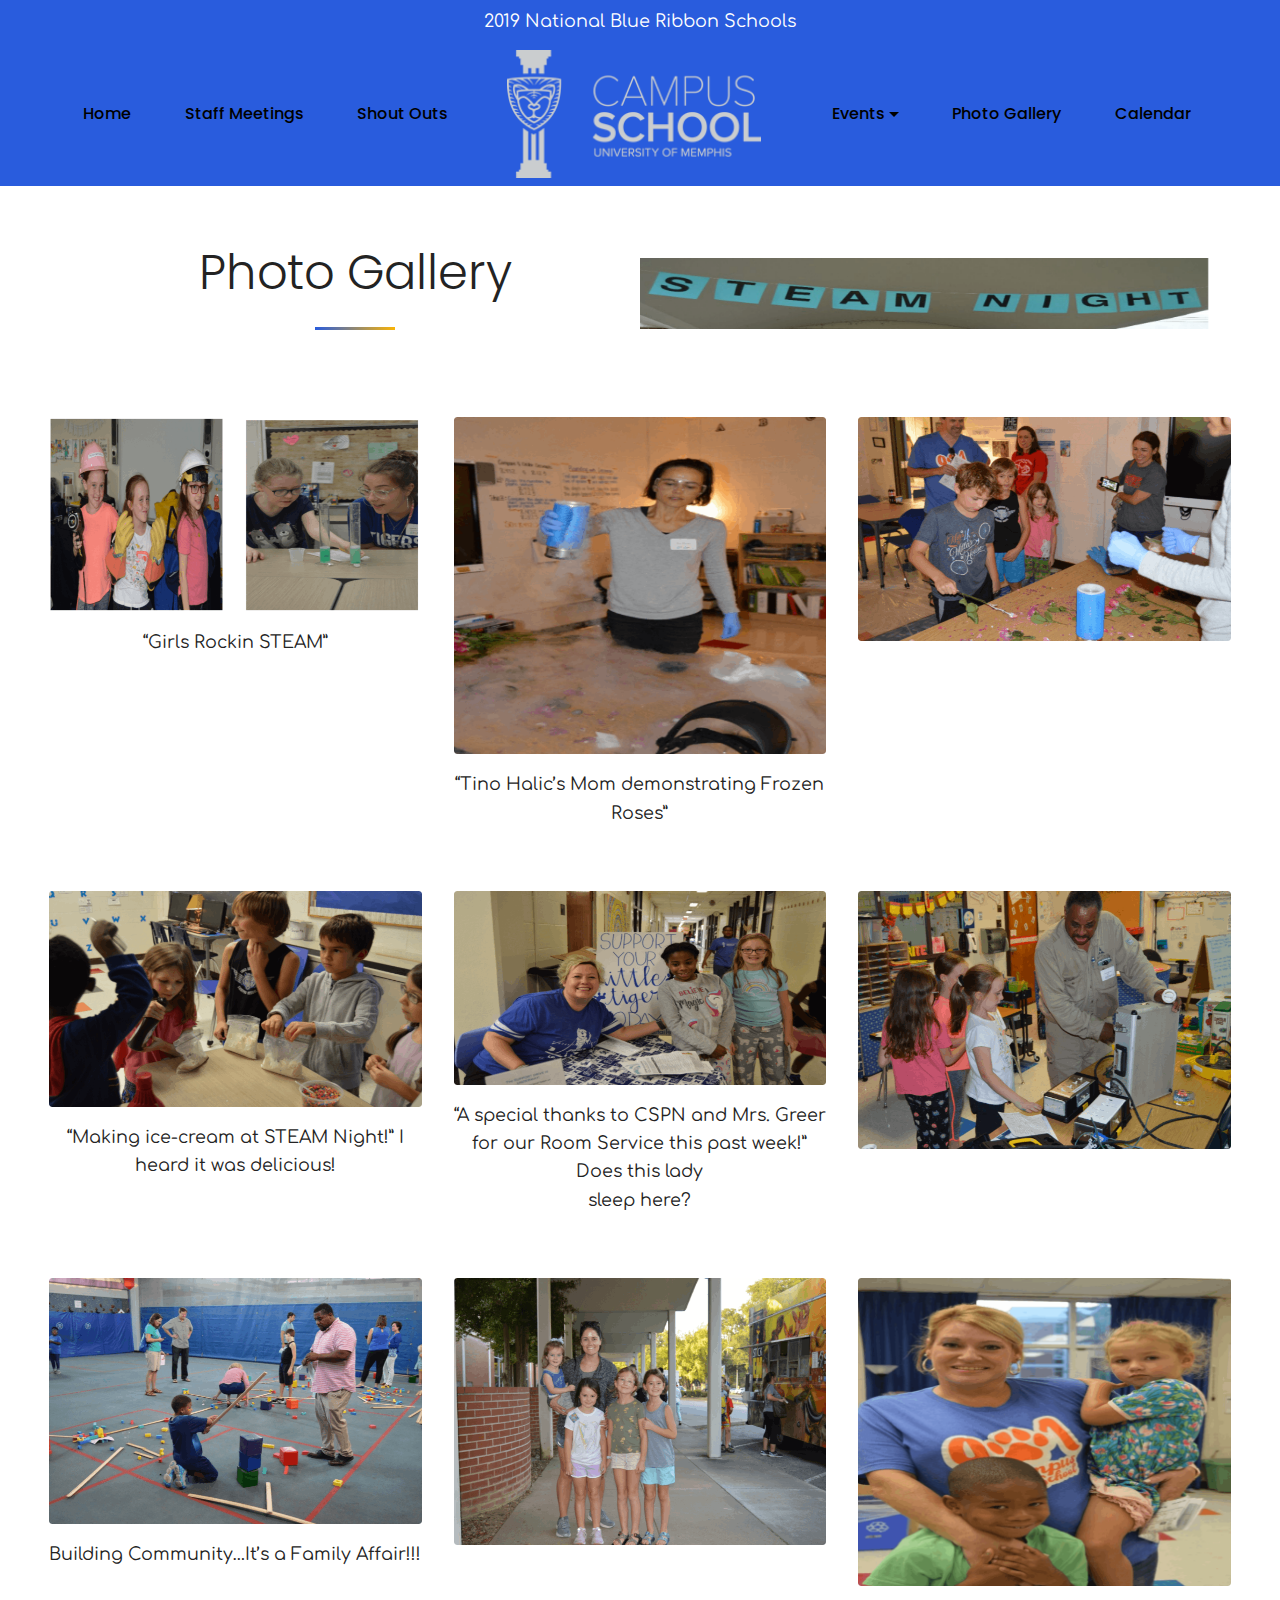
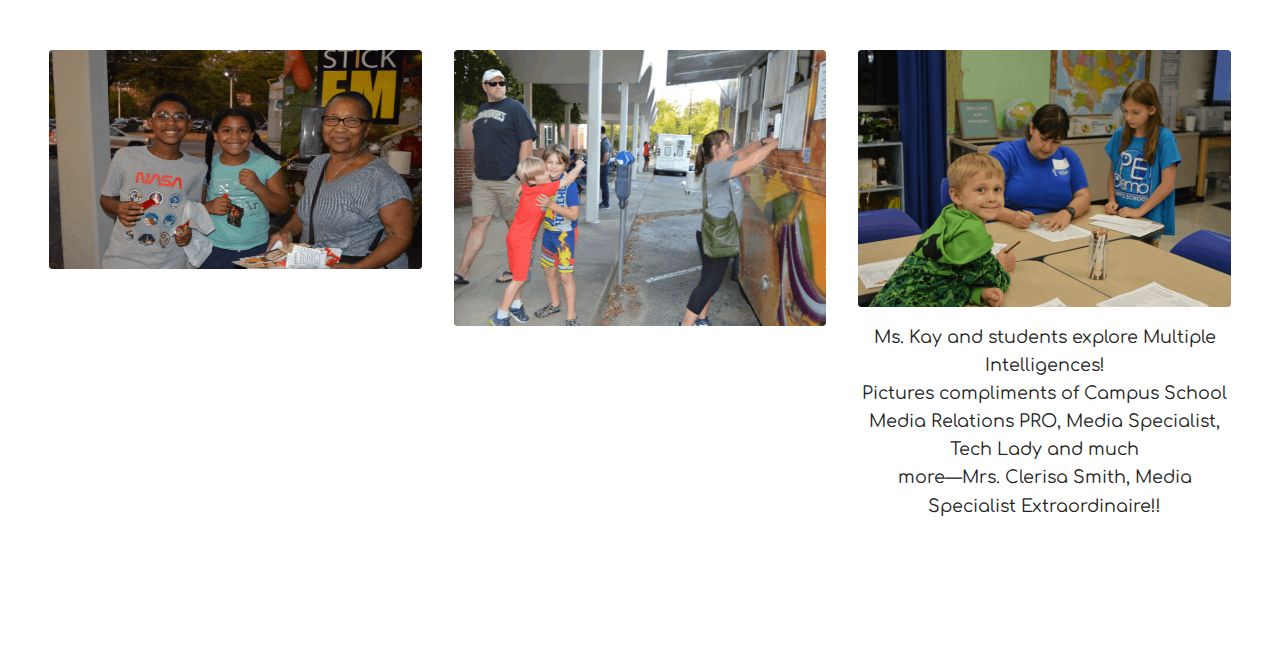
==== commit 4ce81f10: "create github pages" ====
--- a/CampusSchoolPhotos.html
+++ b/CampusSchoolPhotos.html
@@ -38,12 +38,12 @@
             
         <div class="left-menu">
           <ul class="navbar-nav nav-dropdown" data-app-modern-menu="true"><li class="nav-item">
-                  <a class="nav-link link text-black display-4" href="#">
+                  <a class="nav-link link text-black display-4" href="index.html">
                       Home</a>
               </li>
               <li class="nav-item">
-                  <a class="nav-link link text-black display-4" href="#">Staff Meetings</a>
-              </li></ul>
+                  <a class="nav-link link text-black display-4" href="index.html#info1-8">Staff Meetings</a>
+              </li><li class="nav-item"><a class="nav-link link text-black display-4" href="index.html#hrblock-block-14">Shout Outs</a></li></ul>
         </div>
 
         <div class="brand-container">
@@ -61,7 +61,7 @@
           <ul class="navbar-nav nav-dropdown" data-app-modern-menu="true"><li class="nav-item dropdown">
                 <a class="nav-link link text-black dropdown-toggle display-4" href="https://www.memphis.edu/campusschool/events/index.php" target="_blank" data-toggle="dropdown-submenu" aria-expanded="false">
                     Events</a><div class="dropdown-menu"><a class="text-black dropdown-item display-4" href="index.html#timeline1-n" target="_blank">Special Guests</a><a class="text-black dropdown-item display-4" href="index.html#timeline1-n" target="_blank">Upcoming Events</a><a class="text-black dropdown-item display-4" href="https://www.memphis.edu/campusschool/events/index.php" target="_blank">Campus School Events</a></div>
-            </li><li class="nav-item"><a class="nav-link link text-black display-4" href="page1.html" target="_blank" aria-expanded="false">
+            </li><li class="nav-item"><a class="nav-link link text-black display-4" href="CampusSchoolPhotos.html" target="_blank" aria-expanded="false">
                     Photo Gallery</a></li>
             <li class="nav-item">
                 <a class="nav-link link text-black display-4" href="https://www.memphis.edu/campusschool/pdfs/19-20academiccalendar.pdf" target="_blank">
--- a/assets/mobirise/css/mbr-additional.css
+++ b/assets/mobirise/css/mbr-additional.css
@@ -1278,6 +1278,9 @@
 .cid-rDCO8iCqdc .mbr-text DIV {
   text-align: center;
 }
+#hrblock-block-14 hr {
+  margin: 0;
+}
 .cid-rDCQj9DLzH {
   padding-top: 15px;
   padding-bottom: 0px;
@@ -1990,6 +1993,104 @@
     text-align: center !important;
   }
 }
+.cid-rDD1RG36bf {
+  padding-top: 15px;
+  padding-bottom: 0px;
+  background: #ffffff;
+}
+.cid-rDD1RG36bf .container-fluid {
+  padding: 0 3rem;
+}
+.cid-rDD1RG36bf .table-wrap {
+  overflow: hidden;
+  border-radius: 3%;
+  background-color: #ffffff;
+  transition: 0.3s ease-out all;
+  padding: 0;
+  margin-bottom: 1em;
+}
+.cid-rDD1RG36bf .table-wrap .table-pricing {
+  margin: 0 0 0.4em 0;
+}
+.cid-rDD1RG36bf .table-wrap ul {
+  word-wrap: break-word;
+  padding: 0 4rem;
+  margin: 0 0 2rem 0;
+  list-style: none;
+}
+.cid-rDD1RG36bf .table-wrap ul li {
+  display: flex;
+  -webkit-flex-direction: row;
+  flex-direction: row;
+  padding: 0.7em 0;
+  -webkit-align-items: flex-end;
+  align-items: flex-end;
+}
+.cid-rDD1RG36bf .table-wrap ul li span {
+  font-size: 32px;
+  color: #000000;
+}
+.cid-rDD1RG36bf .table-wrap ul:last-child {
+  padding-bottom: 2rem;
+}
+.cid-rDD1RG36bf .table-wrap:hover {
+  box-shadow: 0 7px 24px 0 rgba(110, 123, 157, 0.42);
+}
+.cid-rDD1RG36bf .table-wrap:hover .table-heading {
+  background-color: #c1c1c1;
+}
+.cid-rDD1RG36bf .mbr-iconfont {
+  margin: 0 0.5em;
+}
+.cid-rDD1RG36bf .table-heading {
+  transition: 0.3s ease-out all;
+  display: block;
+  width: 100%;
+  padding: 0.6em 4rem;
+  background-color: #fab406;
+  color: #ffffff;
+  text-align: center;
+}
+.cid-rDD1RG36bf .table-purchase {
+  padding: 0 4rem;
+  margin: 2.5em 0 0 0;
+}
+.cid-rDD1RG36bf .table-purchase .pricing-value {
+  vertical-align: top;
+  display: inline-block;
+}
+.cid-rDD1RG36bf .table-purchase .table-pricing {
+  display: inline-block;
+}
+.cid-rDD1RG36bf .table-pricing,
+.cid-rDD1RG36bf .pricing-value h1 {
+  text-align: left;
+}
+.cid-rDD1RG36bf .table-pricing {
+  text-align: center;
+}
+@media (max-width: 767px) {
+  .cid-rDD1RG36bf .container-fluid {
+    padding: 0 1rem;
+  }
+}
+@media (max-width: 992px) {
+  .cid-rDD1RG36bf {
+    padding-left: 0rem !important;
+    padding-right: 0rem !important;
+  }
+}
+@media (max-width: 1393px) {
+  .cid-rDD1RG36bf ul {
+    padding: 1rem !important;
+  }
+  .cid-rDD1RG36bf .table-purchase {
+    padding: 1rem !important;
+  }
+  .cid-rDD1RG36bf .table-heading {
+    padding: 1rem !important;
+  }
+}
 .cid-rDCZOIj1t7 {
   padding-top: 15px;
   padding-bottom: 15px;
@@ -2097,103 +2198,9 @@
   display: flex;
   flex-direction: column-reverse;
 }
-.cid-rDD1RG36bf {
-  padding-top: 15px;
-  padding-bottom: 0px;
-  background: #ffffff;
-}
-.cid-rDD1RG36bf .container-fluid {
-  padding: 0 3rem;
-}
-.cid-rDD1RG36bf .table-wrap {
-  overflow: hidden;
-  border-radius: 3%;
-  background-color: #ffffff;
-  transition: 0.3s ease-out all;
-  padding: 0;
-  margin-bottom: 1em;
-}
-.cid-rDD1RG36bf .table-wrap .table-pricing {
-  margin: 0 0 0.4em 0;
-}
-.cid-rDD1RG36bf .table-wrap ul {
-  word-wrap: break-word;
-  padding: 0 4rem;
-  margin: 0 0 2rem 0;
-  list-style: none;
-}
-.cid-rDD1RG36bf .table-wrap ul li {
-  display: flex;
-  -webkit-flex-direction: row;
-  flex-direction: row;
-  padding: 0.7em 0;
-  -webkit-align-items: flex-end;
-  align-items: flex-end;
-}
-.cid-rDD1RG36bf .table-wrap ul li span {
-  font-size: 32px;
-  color: #000000;
-}
-.cid-rDD1RG36bf .table-wrap ul:last-child {
-  padding-bottom: 2rem;
-}
-.cid-rDD1RG36bf .table-wrap:hover {
-  box-shadow: 0 7px 24px 0 rgba(110, 123, 157, 0.42);
-}
-.cid-rDD1RG36bf .table-wrap:hover .table-heading {
-  background-color: #c1c1c1;
-}
-.cid-rDD1RG36bf .mbr-iconfont {
-  margin: 0 0.5em;
-}
-.cid-rDD1RG36bf .table-heading {
-  transition: 0.3s ease-out all;
-  display: block;
-  width: 100%;
-  padding: 0.6em 4rem;
-  background-color: #fab406;
-  color: #ffffff;
-  text-align: center;
-}
-.cid-rDD1RG36bf .table-purchase {
-  padding: 0 4rem;
-  margin: 2.5em 0 0 0;
-}
-.cid-rDD1RG36bf .table-purchase .pricing-value {
-  vertical-align: top;
-  display: inline-block;
-}
-.cid-rDD1RG36bf .table-purchase .table-pricing {
-  display: inline-block;
-}
-.cid-rDD1RG36bf .table-pricing,
-.cid-rDD1RG36bf .pricing-value h1 {
-  text-align: left;
-}
-.cid-rDD1RG36bf .table-pricing {
-  text-align: center;
-}
-@media (max-width: 767px) {
-  .cid-rDD1RG36bf .container-fluid {
-    padding: 0 1rem;
-  }
-}
-@media (max-width: 992px) {
-  .cid-rDD1RG36bf {
-    padding-left: 0rem !important;
-    padding-right: 0rem !important;
-  }
-}
-@media (max-width: 1393px) {
-  .cid-rDD1RG36bf ul {
-    padding: 1rem !important;
-  }
-  .cid-rDD1RG36bf .table-purchase {
-    padding: 1rem !important;
-  }
-  .cid-rDD1RG36bf .table-heading {
-    padding: 1rem !important;
-  }
+.cid-rDCZOIj1t7 .mbr-section-title,
+.cid-rDCZOIj1t7 .underline {
+  color: #295cdd;
 }
 .cid-rDD1xrSgdz {
   padding-top: 0px;
@@ -2211,7 +2218,7 @@
   display: inline-block;
 }
 .cid-rDD1xrSgdz .mbr-section-subtitle {
-  color: #767676;
+  color: #000000;
   font-weight: 300;
 }
 .cid-rDD1xrSgdz .number-wrap {
@@ -2296,6 +2303,10 @@
   .cid-rDD1xrSgdz .period {
     font-size: 0.7rem;
   }
+}
+.cid-rDD1xrSgdz .mbr-section-title,
+.cid-rDD1xrSgdz .underline {
+  color: #fab406;
 }
 .cid-rDDduerZPr {
   padding-top: 30px;
